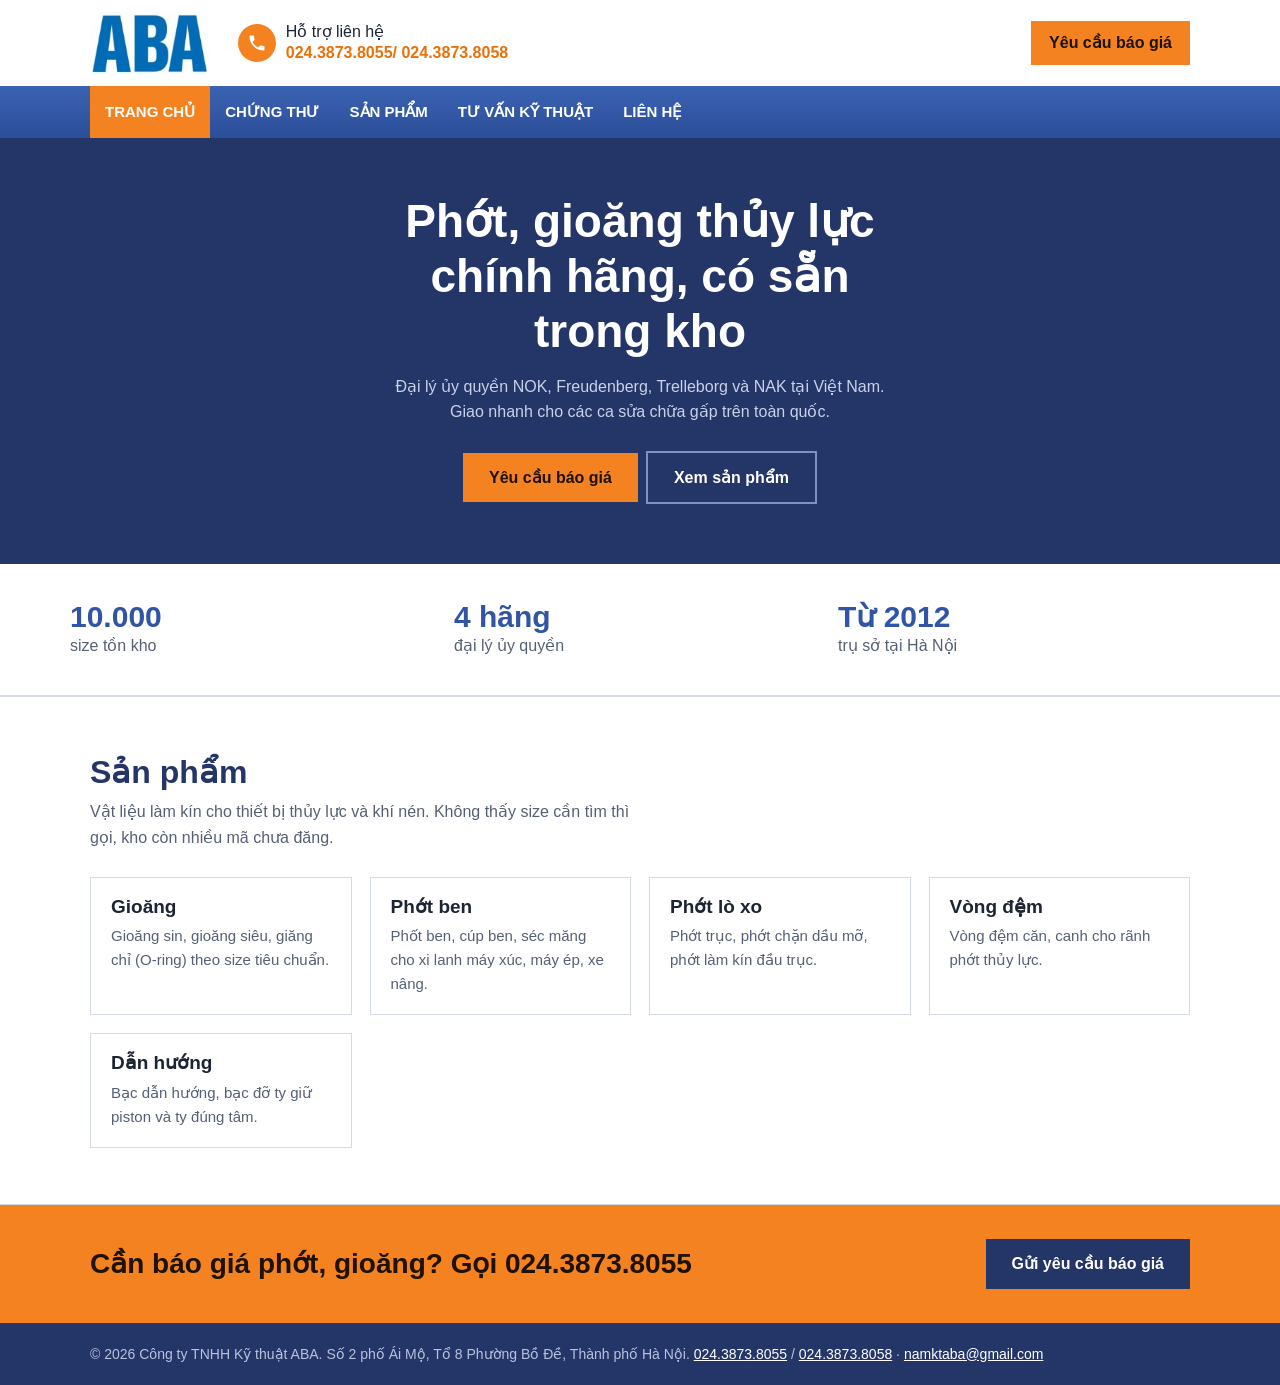
==== public/index.html @ fe0882b0 "Add files via upload" ====
<!DOCTYPE html>
<html lang="vi">
<head>
<meta charset="utf-8">
<meta name="viewport" content="width=device-width, initial-scale=1, viewport-fit=cover">
<title>Kỹ thuật ABA – Phớt, gioăng thủy lực chính hãng NOK, Freudenberg, Trelleborg</title>
<meta name="description" content="Đại lý ủy quyền NOK, Freudenberg, Trelleborg, NAK tại Việt Nam. Phớt ben, phớt trục, gioăng, bạc dẫn hướng. Tồn kho 10.000 size tại Hà Nội.">
<link rel="canonical" href="https://kythuataba.vn/">
<meta property="og:type" content="website">
<meta property="og:title" content="Kỹ thuật ABA – Phớt, gioăng thủy lực chính hãng NOK, Freudenberg, Trelleborg">
<meta property="og:description" content="Đại lý ủy quyền NOK, Freudenberg, Trelleborg, NAK tại Việt Nam. Phớt ben, phớt trục, gioăng, bạc dẫn hướng. Tồn kho 10.000 size tại Hà Nội.">
<meta property="og:image" content="https://kythuataba.vn/images/aba-logo.jpg">
<meta name="theme-color" content="#2f55a4">
<link rel="icon" href="images/favicon.svg" type="image/svg+xml">
<link rel="stylesheet" href="css/style.css">
<script type="application/ld+json">{"@context":"https://schema.org","@type":"LocalBusiness","name":"Công ty TNHH Kỹ thuật ABA","url":"https://kythuataba.vn","logo":"https://kythuataba.vn/images/aba-logo.jpg","telephone":"+842438738055","email":"namktaba@gmail.com","address":{"@type":"PostalAddress","streetAddress":"Số 2 phố Ái Mộ, Tổ 8, Phường Bồ Đề","addressLocality":"Hà Nội","addressCountry":"VN"}}</script>
</head>
<body>
<div class="top"><div class="wrap"><a href="index.html"><img src="images/aba-logo.jpg" alt="ABA – Công ty TNHH Kỹ thuật ABA"></a><div class="hot"><i aria-hidden="true"><svg width="20" height="20" viewBox="0 0 24 24" fill="#fff"><path d="M6.6 10.8a15 15 0 0 0 6.6 6.6l2.2-2.2a1 1 0 0 1 1-.25 11.4 11.4 0 0 0 3.6.57 1 1 0 0 1 1 1V20a1 1 0 0 1-1 1A17 17 0 0 1 3 4a1 1 0 0 1 1-1h3.5a1 1 0 0 1 1 1c0 1.25.2 2.45.57 3.57a1 1 0 0 1-.25 1z"/></svg></i>
  <span>Hỗ trợ liên hệ<b><a style="color:inherit;text-decoration:none" href="tel:+842438738055">024.3873.8055</a>/ <a style="color:inherit;text-decoration:none" href="tel:+842438738058">024.3873.8058</a></b></span></div><div class="srch"><a class="btn" href="lien-he.html#bao-gia">Yêu cầu báo giá</a></div></div></div>
<nav class="nav" aria-label="Menu chính"><div class="wrap"><a href="index.html" class="on">Trang chủ</a><a href="chung-thu.html">Chứng thư</a><a href="san-pham.html">Sản phẩm</a><a href="tu-van-ky-thuat.html">Tư vấn kỹ thuật</a><a href="lien-he.html">Liên hệ</a></div></nav>
<main>
<div class="banner"><div class="wrap">
 <h1>Phớt, gioăng thủy lực chính hãng, có sẵn trong kho</h1>
 <p>Đại lý ủy quyền NOK, Freudenberg, Trelleborg và NAK tại Việt Nam. Giao nhanh cho các ca sửa chữa gấp trên toàn quốc.</p>
 <a class="btn" href="lien-he.html">Yêu cầu báo giá</a><a class="btn alt" href="san-pham.html">Xem sản phẩm</a>
</div></div>
<div class="stats"><div class="wrap"><div><b>10.000</b>size tồn kho</div><div><b>4 hãng</b>đại lý ủy quyền</div><div><b>Từ 2012</b>trụ sở tại Hà Nội</div></div></div>
<section class="alt-bg" id="san-pham"><div class="wrap">
 <h2>Sản phẩm</h2>
 <p class="lead">Vật liệu làm kín cho thiết bị thủy lực và khí nén. Không thấy size cần tìm thì gọi, kho còn nhiều mã chưa đăng.</p>
 <div class="g">
  <div class="card"><h3>Gioăng</h3><p>Gioăng sin, gioăng siêu, giăng chỉ (O-ring) theo size tiêu chuẩn.</p></div>
  <div class="card"><h3>Phớt ben</h3><p>Phốt ben, cúp ben, séc măng cho xi lanh máy xúc, máy ép, xe nâng.</p></div>
  <div class="card"><h3>Phớt lò xo</h3><p>Phớt trục, phớt chặn dầu mỡ, phớt làm kín đầu trục.</p></div>
  <div class="card"><h3>Vòng đệm</h3><p>Vòng đệm căn, canh cho rãnh phớt thủy lực.</p></div>
  <div class="card"><h3>Dẫn hướng</h3><p>Bạc dẫn hướng, bạc đỡ ty giữ piston và ty đúng tâm.</p></div>
 </div>
</div></section>
<div class="cta"><div class="wrap"><h2>Cần báo giá phớt, gioăng? Gọi 024.3873.8055</h2><a class="btn" href="lien-he.html#bao-gia">Gửi yêu cầu báo giá</a></div></div>
</main>
<footer><div class="wrap">© 2026 Công ty TNHH Kỹ thuật ABA. Số 2 phố Ái Mộ, Tổ 8 Phường Bồ Đề, Thành phố Hà Nội. <a href="tel:+842438738055">024.3873.8055</a> / <a href="tel:+842438738058">024.3873.8058</a> · <a href="mailto:namktaba@gmail.com">namktaba@gmail.com</a></div></footer>
<script src="js/main.js" defer></script>
</body>
</html>
---- public/css/style.css ----
:root{--bg:#f3f5f9;--surface:#fff;--ink:#1d2433;--mute:#566074;--line:#d5dbe6;--blue:#2f55a4;--navy:#243567;--orange:#f58220;--orange-ink:#a8520a;box-sizing:border-box;padding-top:env(safe-area-inset-top,0px);padding-bottom:env(safe-area-inset-bottom,0px);color-scheme:light}
@media (prefers-color-scheme:dark){:root:not([data-theme="light"]){--bg:#0e1424;--surface:#161e33;--ink:#e6eaf3;--mute:#a1abc2;--line:#2a3452;--orange-ink:#ffab5e;color-scheme:dark}}
:root[data-theme="dark"]{--bg:#0e1424;--surface:#161e33;--ink:#e6eaf3;--mute:#a1abc2;--line:#2a3452;--orange-ink:#ffab5e;color-scheme:dark}
*,*::before,*::after{box-sizing:border-box}
html{scroll-padding-top:60px;scroll-behavior:smooth}
body{margin:0;background:var(--bg);color:var(--ink);font:400 16px/1.6 Roboto,"Segoe UI",Arial,sans-serif}
h1,h2,h3{margin:0;line-height:1.2;font-weight:700}
a{color:var(--blue)}
:focus-visible{outline:3px solid var(--orange);outline-offset:2px}
.wrap{max-width:1140px;margin:0 auto;padding:0 20px}
.top{background:#fff;color:#1d2433}
.top .wrap{display:flex;align-items:center;gap:28px;padding-top:12px;padding-bottom:12px;flex-wrap:wrap}
.top img{height:62px;width:auto;display:block}
.hot{display:flex;align-items:center;gap:10px;line-height:1.3}
.hot i{width:38px;height:38px;border-radius:50%;background:var(--orange);display:grid;place-items:center;flex:none}
.hot b{color:#e8710a;display:block}
.srch{display:flex;margin-left:auto}
.srch input{width:260px;max-width:100%;padding:9px 10px;border:1px solid #cfd5df;border-right:0;font:inherit;color:#1d2433;background:#fff}
.srch button{background:var(--navy);border:0;width:40px;cursor:pointer}
.nav{background:linear-gradient(#3a62b3,#2c4e98);position:sticky;top:0;z-index:5}
.nav .wrap{display:flex;overflow-x:auto}
.nav a{color:#fff;text-decoration:none;font-weight:700;padding:14px 15px;white-space:nowrap;text-transform:uppercase;font-size:15px}
.nav a:hover,.nav a.on{background:var(--orange)}
.banner{background:var(--navy);color:#fff;text-align:center;padding:56px 0 60px}
.banner h1{font-size:clamp(28px,4.6vw,46px);max-width:20ch;margin:0 auto 14px}
.banner p{max-width:56ch;margin:0 auto 26px;color:#c9d2ea}
.btn{display:inline-block;background:var(--orange);color:#1d1203;font-weight:700;padding:12px 26px;border:0;text-decoration:none;font-size:16px;cursor:pointer;font-family:inherit}
.btn.alt{background:transparent;color:#fff;border:2px solid #7f90c2;margin-left:8px}
.stats{background:var(--surface);border-bottom:1px solid var(--line)}
.stats .wrap{display:grid;grid-template-columns:repeat(auto-fit,minmax(200px,1fr));gap:12px}
.stats div{padding:18px 0;color:var(--mute)}
.stats b{display:block;font-size:30px;color:var(--blue);line-height:1.1}
section{padding:56px 0}
h2{font-size:clamp(24px,3.4vw,32px);color:var(--navy);margin-bottom:8px}
@media (prefers-color-scheme:dark){:root:not([data-theme="light"]) h2{color:#9db6f0}}
:root[data-theme="dark"] h2{color:#9db6f0}
.lead{color:var(--mute);max-width:62ch;margin:0 0 26px}
.g{display:grid;grid-template-columns:repeat(auto-fill,minmax(230px,1fr));gap:18px}
.card{background:var(--surface);border:1px solid var(--line);padding:18px 20px}
.card h3{font-size:19px;margin-bottom:6px}
.card p{margin:0;color:var(--mute);font-size:15px}
.card.cert{border-top:4px solid var(--blue)}
.ph{display:grid;grid-template-columns:repeat(auto-fill,minmax(250px,1fr));gap:18px}
.ph figure{margin:0;background:var(--surface);border:1px solid var(--line)}
.ph img{display:block;width:100%;height:auto}
.ph figcaption{padding:10px 14px;font-weight:700;font-size:15px}
.alt-bg{background:var(--surface);border-top:1px solid var(--line);border-bottom:1px solid var(--line)}
.tags{display:flex;flex-wrap:wrap;gap:10px}
.tags span{border:1px solid var(--line);background:var(--bg);padding:6px 14px;border-radius:20px;font-size:15px}
.ct{display:grid;grid-template-columns:1fr 1fr;gap:36px}
form{display:grid;gap:12px}
label{font-weight:700;display:grid;gap:4px;font-size:15px}
input,textarea{font:inherit;padding:10px 12px;border:1px solid var(--line);background:var(--surface);color:var(--ink);width:100%}
textarea{min-height:104px}
.info p{margin:0 0 10px}
.info a{color:var(--orange-ink);font-weight:700}
footer{background:var(--navy);color:#b8c3e0;padding:20px 0;font-size:14px}
@media (max-width:760px){.ct{grid-template-columns:1fr}.srch{margin-left:0;width:100%}.srch input{flex:1;width:auto}section{padding:40px 0}.btn.alt{margin:10px 0 0}}
.certs{display:grid;grid-template-columns:repeat(auto-fill,minmax(240px,1fr));gap:18px;align-items:start}.certs figure{margin:0;background:var(--surface);border:1px solid var(--line);border-top:4px solid var(--blue)}.cz{display:block;width:100%;padding:0;border:0;background:#fff;cursor:zoom-in}.cz img{display:block;width:100%;height:auto}.certs figcaption{padding:10px 14px;font-weight:700;font-size:15px}#lb{border:0;padding:0;background:transparent;max-width:min(92vw,820px);max-height:92vh}#lb::backdrop{background:rgba(10,16,32,.8)}#lb img{display:block;max-width:100%;max-height:92vh;margin:0 auto;background:#fff;cursor:zoom-out}
.tv{display:grid;grid-template-columns:repeat(auto-fit,minmax(300px,1fr));gap:18px;margin-bottom:34px}.tv .card{border-top:4px solid var(--blue)}.tv .card h3{font-size:24px;margin-bottom:10px}.tv .card p{margin:0 0 12px;font-size:16px}.tv h4{margin:16px 0 6px;font-size:15px}.ref{margin:0;padding-left:20px;font-size:15px}.ref a{color:var(--orange-ink);font-weight:700}.sub{font-size:20px;color:var(--navy);margin-bottom:14px}@media (prefers-color-scheme:dark){:root:not([data-theme="light"]) .sub{color:#9db6f0}}:root[data-theme="dark"] .sub{color:#9db6f0}
.banner.sm{padding:36px 0 40px}.banner.sm h1{font-size:clamp(26px,4vw,38px)}.banner.sm p{margin-bottom:0}.cta{background:var(--orange);color:#1d1203;padding:34px 0}.cta .wrap{display:flex;justify-content:space-between;align-items:center;gap:16px;flex-wrap:wrap}.cta h2{color:#1d1203;margin:0;font-size:clamp(22px,3vw,28px)}.cta .btn{background:var(--navy);color:#fff;border-color:var(--navy)}footer a{color:#fff}.srch .btn{padding:9px 18px}
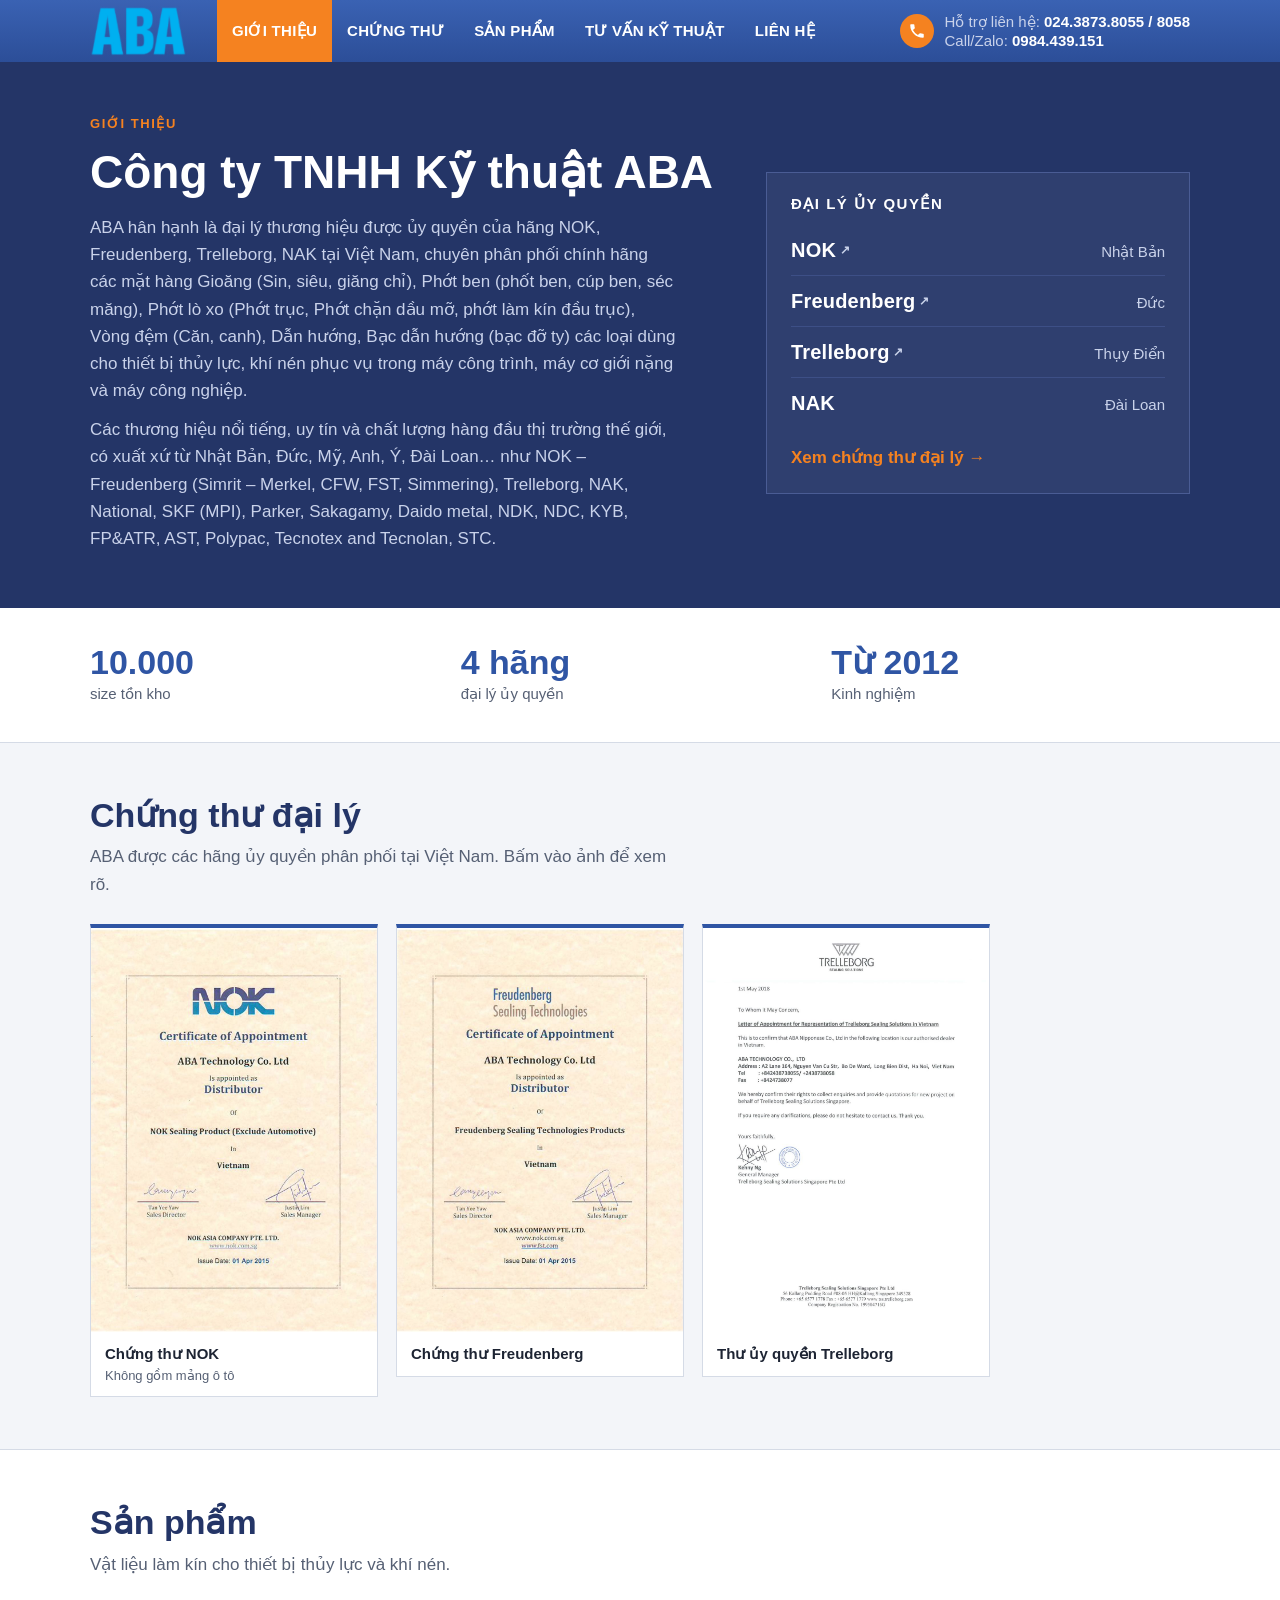
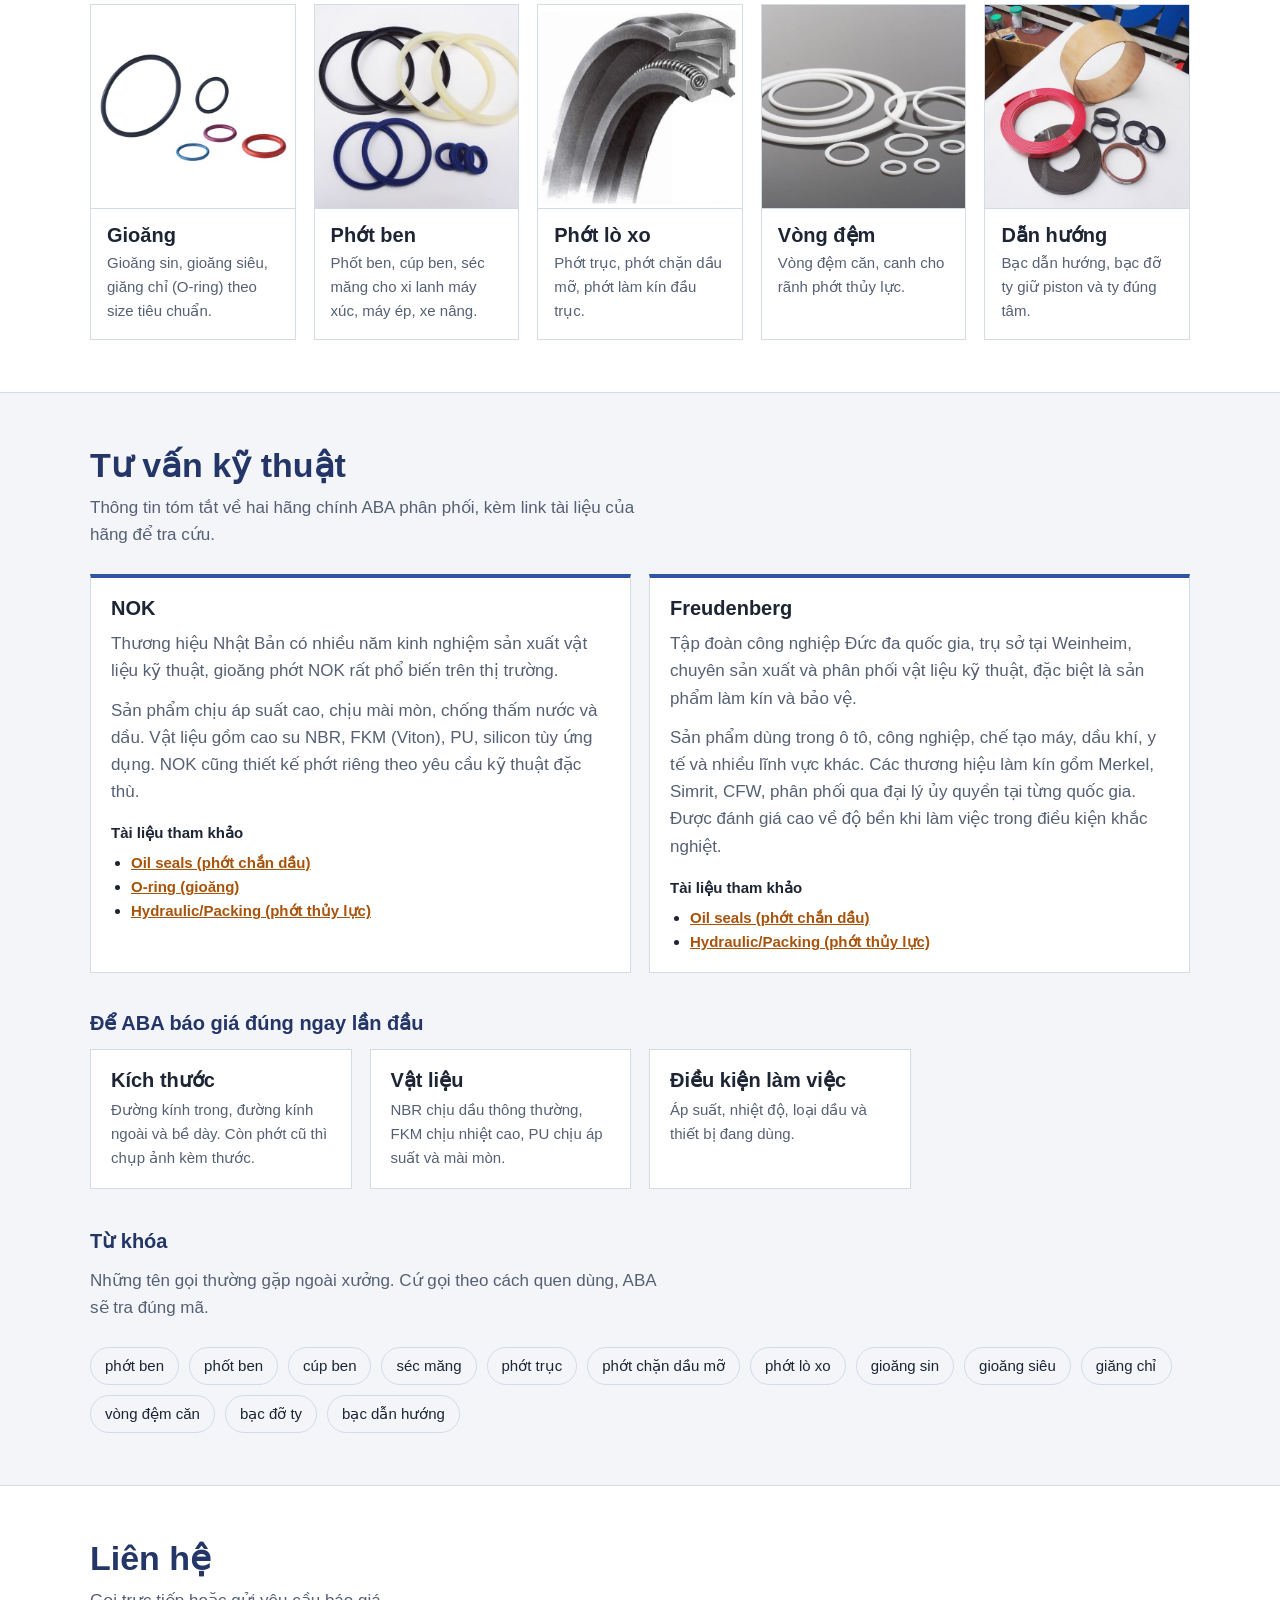
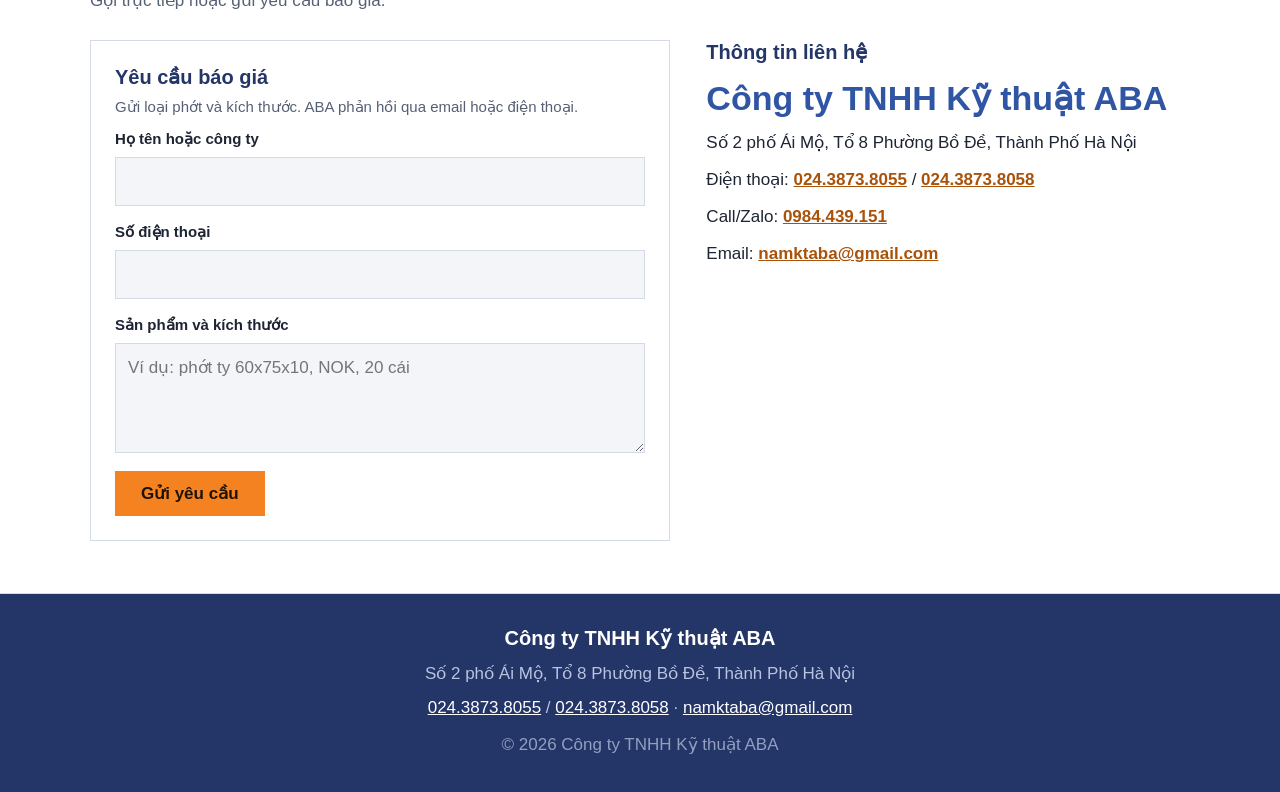
==== commit 5f6ae3de: "Dựng lại website thành một trang dài, cập nhật giao diện và nội dung - Gộp Giới thiệu, Chứng thư, Sả" ====
--- a/public/index.html
+++ b/public/index.html
@@ -16,30 +16,87 @@
 <script type="application/ld+json">{"@context":"https://schema.org","@type":"LocalBusiness","name":"Công ty TNHH Kỹ thuật ABA","url":"https://kythuataba.vn","logo":"https://kythuataba.vn/images/aba-logo.jpg","telephone":"+842438738055","email":"namktaba@gmail.com","address":{"@type":"PostalAddress","streetAddress":"Số 2 phố Ái Mộ, Tổ 8, Phường Bồ Đề","addressLocality":"Hà Nội","addressCountry":"VN"}}</script>
 </head>
 <body>
-<div class="top"><div class="wrap"><a href="index.html"><img src="images/aba-logo.jpg" alt="ABA – Công ty TNHH Kỹ thuật ABA"></a><div class="hot"><i aria-hidden="true"><svg width="20" height="20" viewBox="0 0 24 24" fill="#fff"><path d="M6.6 10.8a15 15 0 0 0 6.6 6.6l2.2-2.2a1 1 0 0 1 1-.25 11.4 11.4 0 0 0 3.6.57 1 1 0 0 1 1 1V20a1 1 0 0 1-1 1A17 17 0 0 1 3 4a1 1 0 0 1 1-1h3.5a1 1 0 0 1 1 1c0 1.25.2 2.45.57 3.57a1 1 0 0 1-.25 1z"/></svg></i>
-  <span>Hỗ trợ liên hệ<b><a style="color:inherit;text-decoration:none" href="tel:+842438738055">024.3873.8055</a>/ <a style="color:inherit;text-decoration:none" href="tel:+842438738058">024.3873.8058</a></b></span></div><div class="srch"><a class="btn" href="lien-he.html#bao-gia">Yêu cầu báo giá</a></div></div></div>
-<nav class="nav" aria-label="Menu chính"><div class="wrap"><a href="index.html" class="on">Trang chủ</a><a href="chung-thu.html">Chứng thư</a><a href="san-pham.html">Sản phẩm</a><a href="tu-van-ky-thuat.html">Tư vấn kỹ thuật</a><a href="lien-he.html">Liên hệ</a></div></nav>
+<nav class="nav" aria-label="Menu chính"><div class="wrap"><a href="#gioi-thieu" class="logo" aria-label="Trang chủ – Công ty TNHH Kỹ thuật ABA"><img src="images/aba-logo.png" alt="ABA – Trang chủ" width="506" height="261"></a><div class="links"><a href="#gioi-thieu">Giới thiệu</a><a href="#chung-thu">Chứng thư</a><a href="#san-pham">Sản phẩm</a><a href="#tu-van">Tư vấn kỹ thuật</a><a href="#lien-he">Liên hệ</a></div><div class="hot"><i aria-hidden="true"><svg width="20" height="20" viewBox="0 0 24 24" fill="#fff"><path d="M6.6 10.8a15 15 0 0 0 6.6 6.6l2.2-2.2a1 1 0 0 1 1-.25 11.4 11.4 0 0 0 3.6.57 1 1 0 0 1 1 1V20a1 1 0 0 1-1 1A17 17 0 0 1 3 4a1 1 0 0 1 1-1h3.5a1 1 0 0 1 1 1c0 1.25.2 2.45.57 3.57a1 1 0 0 1-.25 1z"/></svg></i><span class="hl"><b><span class="l">Hỗ trợ liên hệ:</span> <a href="tel:+842438738055">024.3873.8055</a> / <a href="tel:+842438738058">8058</a></b><b class="zl"><span>Call/Zalo:</span> <a href="tel:+84984439151">0984.439.151</a></b></span></div></div></nav>
 <main>
-<div class="banner"><div class="wrap">
- <h1>Phớt, gioăng thủy lực chính hãng, có sẵn trong kho</h1>
- <p>Đại lý ủy quyền NOK, Freudenberg, Trelleborg và NAK tại Việt Nam. Giao nhanh cho các ca sửa chữa gấp trên toàn quốc.</p>
- <a class="btn" href="lien-he.html">Yêu cầu báo giá</a><a class="btn alt" href="san-pham.html">Xem sản phẩm</a>
-</div></div>
-<div class="stats"><div class="wrap"><div><b>10.000</b>size tồn kho</div><div><b>4 hãng</b>đại lý ủy quyền</div><div><b>Từ 2012</b>trụ sở tại Hà Nội</div></div></div>
+<section class="banner home" id="gioi-thieu"><div class="wrap">
+ <div class="intro">
+  <p class="eyebrow">Giới thiệu</p>
+  <h1>Công ty TNHH Kỹ thuật ABA</h1>
+  <p>ABA hân hạnh là đại lý thương hiệu được ủy quyền của hãng NOK, Freudenberg, Trelleborg, NAK tại Việt Nam, chuyên phân phối chính hãng các mặt hàng Gioăng (Sin, siêu, giăng chỉ), Phớt ben (phốt ben, cúp ben, séc măng), Phớt lò xo (Phớt trục, Phớt chặn dầu mỡ, phớt làm kín đầu trục), Vòng đệm (Căn, canh), Dẫn hướng, Bạc dẫn hướng (bạc đỡ ty) các loại dùng cho thiết bị thủy lực, khí nén phục vụ trong máy công trình, máy cơ giới nặng và máy công nghiệp.</p>
+  <p>Các thương hiệu nổi tiếng, uy tín và chất lượng hàng đầu thị trường thế giới, có xuất xứ từ Nhật Bản, Đức, Mỹ, Anh, Ý, Đài Loan… như NOK – Freudenberg (Simrit – Merkel, CFW, FST, Simmering), Trelleborg, NAK, National, SKF (MPI), Parker, Sakagamy, Daido metal, NDK, NDC, KYB, FP&amp;ATR, AST, Polypac, Tecnotex and Tecnolan, STC.</p>
+ </div>
+ <aside class="dl" aria-labelledby="dl-h">
+  <h2 id="dl-h">Đại lý ủy quyền</h2>
+  <ul>
+   <li><b><a href="https://www.nok.com.sg/Corporate/" target="_blank" rel="noopener noreferrer" title="Mở trang web NOK (tab mới)">NOK</a></b><span>Nhật Bản</span></li>
+   <li><b><a href="https://www.fst.com/" target="_blank" rel="noopener noreferrer" title="Mở trang web Freudenberg (tab mới)">Freudenberg</a></b><span>Đức</span></li>
+   <li><b><a href="https://www.trelleborg.com/en" target="_blank" rel="noopener noreferrer" title="Mở trang web Trelleborg (tab mới)">Trelleborg</a></b><span>Thụy Điển</span></li>
+   <li><b>NAK</b><span>Đài Loan</span></li>
+  </ul>
+  <a href="#chung-thu">Xem chứng thư đại lý</a>
+ </aside>
+</div></section>
+<div class="stats"><div class="wrap"><div><b>10.000</b>size tồn kho</div><div><b>4 hãng</b>đại lý ủy quyền</div><div><b>Từ 2012</b>Kinh nghiệm</div></div></div>
+<section id="chung-thu"><div class="wrap">
+ <h2>Chứng thư đại lý</h2>
+ <p class="lead">ABA được các hãng ủy quyền phân phối tại Việt Nam. Bấm vào ảnh để xem rõ.</p>
+ <div class="certs three">
+  <figure><button class="cz" type="button" aria-label="Phóng to chứng thư NOK"><img src="images/aba-chung-thu-nok.jpg" alt="Chứng thư đại lý NOK" width="1000" height="1412" loading="lazy"></button><figcaption>Chứng thư NOK<small>Không gồm mảng ô tô</small></figcaption></figure>
+  <figure><button class="cz" type="button" aria-label="Phóng to chứng thư Freudenberg"><img src="images/aba-chung-thu-freudenberg.jpg" alt="Chứng thư đại lý Freudenberg" width="1000" height="1412" loading="lazy"></button><figcaption>Chứng thư Freudenberg</figcaption></figure>
+  <figure><button class="cz" type="button" aria-label="Phóng to thư ủy quyền Trelleborg"><img src="images/aba-thu-trelleborg.jpg" alt="Thư ủy quyền Trelleborg" width="1100" height="1556" loading="lazy"></button><figcaption>Thư ủy quyền Trelleborg</figcaption></figure>
+ </div>
+</div></section>
 <section class="alt-bg" id="san-pham"><div class="wrap">
  <h2>Sản phẩm</h2>
- <p class="lead">Vật liệu làm kín cho thiết bị thủy lực và khí nén. Không thấy size cần tìm thì gọi, kho còn nhiều mã chưa đăng.</p>
- <div class="g">
-  <div class="card"><h3>Gioăng</h3><p>Gioăng sin, gioăng siêu, giăng chỉ (O-ring) theo size tiêu chuẩn.</p></div>
-  <div class="card"><h3>Phớt ben</h3><p>Phốt ben, cúp ben, séc măng cho xi lanh máy xúc, máy ép, xe nâng.</p></div>
-  <div class="card"><h3>Phớt lò xo</h3><p>Phớt trục, phớt chặn dầu mỡ, phớt làm kín đầu trục.</p></div>
-  <div class="card"><h3>Vòng đệm</h3><p>Vòng đệm căn, canh cho rãnh phớt thủy lực.</p></div>
-  <div class="card"><h3>Dẫn hướng</h3><p>Bạc dẫn hướng, bạc đỡ ty giữ piston và ty đúng tâm.</p></div>
+ <p class="lead">Vật liệu làm kín cho thiết bị thủy lực và khí nén.</p>
+ <div class="pg">
+ <article class="pc"><img src="images/aba-sp-10.jpg" alt="Gioăng O-ring đen và nhiều màu" width="560" height="560" loading="lazy"><div><h3>Gioăng</h3><p>Gioăng sin, gioăng siêu, giăng chỉ (O-ring) theo size tiêu chuẩn.</p></div></article>
+ <article class="pc"><img src="images/aba-sp-5.jpg" alt="Bộ phớt thủy lực nhiều màu" width="560" height="560" loading="lazy"><div><h3>Phớt ben</h3><p>Phốt ben, cúp ben, séc măng cho xi lanh máy xúc, máy ép, xe nâng.</p></div></article>
+ <article class="pc"><img src="images/aba-sp-8.jpg" alt="Mặt cắt phớt có lò xo" width="560" height="560" loading="lazy"><div><h3>Phớt lò xo</h3><p>Phớt trục, phớt chặn dầu mỡ, phớt làm kín đầu trục.</p></div></article>
+ <article class="pc"><img src="images/aba-sp-9.jpg" alt="Vòng đệm trắng nhiều kích cỡ" width="560" height="560" loading="lazy"><div><h3>Vòng đệm</h3><p>Vòng đệm căn, canh cho rãnh phớt thủy lực.</p></div></article>
+ <article class="pc"><img src="images/aba-sp-7.jpg" alt="Bạc dẫn hướng và dải dẫn hướng nhiều loại" width="560" height="560" loading="lazy"><div><h3>Dẫn hướng</h3><p>Bạc dẫn hướng, bạc đỡ ty giữ piston và ty đúng tâm.</p></div></article>
  </div>
 </div></section>
-<div class="cta"><div class="wrap"><h2>Cần báo giá phớt, gioăng? Gọi 024.3873.8055</h2><a class="btn" href="lien-he.html#bao-gia">Gửi yêu cầu báo giá</a></div></div>
+<section id="tu-van"><div class="wrap">
+ <h2>Tư vấn kỹ thuật</h2>
+ <p class="lead">Thông tin tóm tắt về hai hãng chính ABA phân phối, kèm link tài liệu của hãng để tra cứu.</p>
+ <div class="tv">
+  <article class="card"><h3>NOK</h3><p>Thương hiệu Nhật Bản có nhiều năm kinh nghiệm sản xuất vật liệu kỹ thuật, gioăng phớt NOK rất phổ biến trên thị trường.</p><p>Sản phẩm chịu áp suất cao, chịu mài mòn, chống thấm nước và dầu. Vật liệu gồm cao su NBR, FKM (Viton), PU, silicon tùy ứng dụng. NOK cũng thiết kế phớt riêng theo yêu cầu kỹ thuật đặc thù.</p><h4>Tài liệu tham khảo</h4><ul class="ref"><li><a href="https://www.nok.co.jp/en/product/seal/oilseal.html" target="_blank" rel="noopener noreferrer">Oil seals (phớt chắn dầu)</a></li><li><a href="https://www.nok.co.jp/en/product/seal/o-rings.html" target="_blank" rel="noopener noreferrer">O-ring (gioăng)</a></li><li><a href="https://www.nok.co.jp/en/product/seal/packing.html" target="_blank" rel="noopener noreferrer">Hydraulic/Packing (phớt thủy lực)</a></li></ul></article>
+  <article class="card"><h3>Freudenberg</h3><p>Tập đoàn công nghiệp Đức đa quốc gia, trụ sở tại Weinheim, chuyên sản xuất và phân phối vật liệu kỹ thuật, đặc biệt là sản phẩm làm kín và bảo vệ.</p><p>Sản phẩm dùng trong ô tô, công nghiệp, chế tạo máy, dầu khí, y tế và nhiều lĩnh vực khác. Các thương hiệu làm kín gồm Merkel, Simrit, CFW, phân phối qua đại lý ủy quyền tại từng quốc gia. Được đánh giá cao về độ bền khi làm việc trong điều kiện khắc nghiệt.</p><h4>Tài liệu tham khảo</h4><ul class="ref"><li><a href="https://products.fst.com/eu/en/categories/radial-seals" target="_blank" rel="noopener noreferrer">Oil seals (phớt chắn dầu)</a></li><li><a href="https://products.fst.com/eu/en/categories/hydraulics" target="_blank" rel="noopener noreferrer">Hydraulic/Packing (phớt thủy lực)</a></li></ul></article>
+ </div>
+ <h3 class="sub">Để ABA báo giá đúng ngay lần đầu</h3>
+ <div class="g"><div class="card"><h3>Kích thước</h3><p>Đường kính trong, đường kính ngoài và bề dày. Còn phớt cũ thì chụp ảnh kèm thước.</p></div><div class="card"><h3>Vật liệu</h3><p>NBR chịu dầu thông thường, FKM chịu nhiệt cao, PU chịu áp suất và mài mòn.</p></div><div class="card"><h3>Điều kiện làm việc</h3><p>Áp suất, nhiệt độ, loại dầu và thiết bị đang dùng.</p></div></div>
+ <h3 class="sub">Từ khóa</h3>
+ <p class="lead">Những tên gọi thường gặp ngoài xưởng. Cứ gọi theo cách quen dùng, ABA sẽ tra đúng mã.</p>
+ <div class="tags"><span>phớt ben</span><span>phốt ben</span><span>cúp ben</span><span>séc măng</span><span>phớt trục</span><span>phớt chặn dầu mỡ</span><span>phớt lò xo</span><span>gioăng sin</span><span>gioăng siêu</span><span>giăng chỉ</span><span>vòng đệm căn</span><span>bạc đỡ ty</span><span>bạc dẫn hướng</span></div>
+</div></section>
+<section class="alt-bg" id="lien-he"><div class="wrap">
+ <h2>Liên hệ</h2>
+ <p class="lead">Gọi trực tiếp hoặc gửi yêu cầu báo giá.</p>
+ <div class="ct">
+  <div class="card form">
+   <h3 id="bao-gia">Yêu cầu báo giá</h3>
+   <p class="lead">Gửi loại phớt và kích thước. ABA phản hồi qua email hoặc điện thoại.</p>
+   <form id="f">
+    <label for="ten">Họ tên hoặc công ty</label><input id="ten" name="ten" required autocomplete="organization">
+    <label for="sdt">Số điện thoại</label><input id="sdt" name="sdt" type="tel" required autocomplete="tel">
+    <label for="nd">Sản phẩm và kích thước</label><textarea id="nd" name="nd" required placeholder="Ví dụ: phớt ty 60x75x10, NOK, 20 cái"></textarea>
+    <button class="btn" type="submit">Gửi yêu cầu</button>
+   </form>
+  </div>
+  <div class="info">
+   <h3>Thông tin liên hệ</h3>
+   <p class="name">Công ty TNHH Kỹ thuật ABA</p>
+   <p>Số 2 phố Ái Mộ, Tổ 8 Phường Bồ Đề, Thành Phố Hà Nội</p>
+   <p>Điện thoại: <a href="tel:+842438738055">024.3873.8055</a> / <a href="tel:+842438738058">024.3873.8058</a></p>
+   <p>Call/Zalo: <a href="tel:+84984439151">0984.439.151</a></p>
+   <p>Email: <a href="mailto:namktaba@gmail.com">namktaba@gmail.com</a></p>
+  </div>
+ </div>
+</div></section>
 </main>
-<footer><div class="wrap">© 2026 Công ty TNHH Kỹ thuật ABA. Số 2 phố Ái Mộ, Tổ 8 Phường Bồ Đề, Thành phố Hà Nội. <a href="tel:+842438738055">024.3873.8055</a> / <a href="tel:+842438738058">024.3873.8058</a> · <a href="mailto:namktaba@gmail.com">namktaba@gmail.com</a></div></footer>
+<footer><div class="wrap"><p><strong>Công ty TNHH Kỹ thuật ABA</strong></p><p>Số 2 phố Ái Mộ, Tổ 8 Phường Bồ Đề, Thành Phố Hà Nội</p><p><a href="tel:+842438738055">024.3873.8055</a> / <a href="tel:+842438738058">024.3873.8058</a> · <a href="mailto:namktaba@gmail.com">namktaba@gmail.com</a></p><p class="copy">© 2026 Công ty TNHH Kỹ thuật ABA</p></div></footer>
+<dialog id="lb" aria-label="Xem chứng thư"><img alt=""></dialog>
 <script src="js/main.js" defer></script>
 </body>
 </html>
--- a/public/css/style.css
+++ b/public/css/style.css
@@ -1,61 +1,162 @@
-:root{--bg:#f3f5f9;--surface:#fff;--ink:#1d2433;--mute:#566074;--line:#d5dbe6;--blue:#2f55a4;--navy:#243567;--orange:#f58220;--orange-ink:#a8520a;box-sizing:border-box;padding-top:env(safe-area-inset-top,0px);padding-bottom:env(safe-area-inset-bottom,0px);color-scheme:light}
-@media (prefers-color-scheme:dark){:root:not([data-theme="light"]){--bg:#0e1424;--surface:#161e33;--ink:#e6eaf3;--mute:#a1abc2;--line:#2a3452;--orange-ink:#ffab5e;color-scheme:dark}}
-:root[data-theme="dark"]{--bg:#0e1424;--surface:#161e33;--ink:#e6eaf3;--mute:#a1abc2;--line:#2a3452;--orange-ink:#ffab5e;color-scheme:dark}
+/* Màu chính: đổi ở đây là đổi toàn bộ website */
+:root{--bg:#f3f5f9;--surface:#fff;--ink:#1d2433;--mute:#566074;--line:#d5dbe6;--blue:#2f55a4;--navy:#243567;--orange:#f58220;--orange-ink:#a8520a;--head:#243567;--brand:#2f55a4;--on-navy:#c9d2ea;box-sizing:border-box;padding-top:env(safe-area-inset-top,0px);padding-bottom:env(safe-area-inset-bottom,0px);color-scheme:light}
+@media (prefers-color-scheme:dark){:root:not([data-theme="light"]){--bg:#0e1424;--surface:#161e33;--ink:#e6eaf3;--mute:#a1abc2;--line:#2a3452;--orange-ink:#ffab5e;--head:#9db6f0;--brand:#7fa2ee;color-scheme:dark}}
+:root[data-theme="dark"]{--bg:#0e1424;--surface:#161e33;--ink:#e6eaf3;--mute:#a1abc2;--line:#2a3452;--orange-ink:#ffab5e;--head:#9db6f0;--brand:#7fa2ee;color-scheme:dark}
+/* Thang cỡ chữ: chỉ dùng 6 cỡ này cho toàn website */
+:root{--fs-xs:13px;--fs-sm:15px;--fs-base:17px;--fs-lg:20px;--fs-xl:clamp(26px,3.4vw,34px);--fs-2xl:clamp(30px,4.6vw,46px)}
 *,*::before,*::after{box-sizing:border-box}
-html{scroll-padding-top:60px;scroll-behavior:smooth}
-body{margin:0;background:var(--bg);color:var(--ink);font:400 16px/1.6 Roboto,"Segoe UI",Arial,sans-serif}
-h1,h2,h3{margin:0;line-height:1.2;font-weight:700}
+html{scroll-padding-top:66px;scroll-behavior:smooth}
+@media (prefers-reduced-motion:reduce){html{scroll-behavior:auto}}
+body{margin:0;background:var(--bg);color:var(--ink);font:400 var(--fs-base)/1.6 Roboto,"Segoe UI",Arial,sans-serif}
+h1,h2,h3{margin:0;line-height:1.2;font-weight:700;text-wrap:balance}
 a{color:var(--blue)}
+img{max-width:100%}
 :focus-visible{outline:3px solid var(--orange);outline-offset:2px}
-.wrap{max-width:1140px;margin:0 auto;padding:0 20px}
-.top{background:#fff;color:#1d2433}
-.top .wrap{display:flex;align-items:center;gap:28px;padding-top:12px;padding-bottom:12px;flex-wrap:wrap}
-.top img{height:62px;width:auto;display:block}
-.hot{display:flex;align-items:center;gap:10px;line-height:1.3}
-.hot i{width:38px;height:38px;border-radius:50%;background:var(--orange);display:grid;place-items:center;flex:none}
-.hot b{color:#e8710a;display:block}
-.srch{display:flex;margin-left:auto}
-.srch input{width:260px;max-width:100%;padding:9px 10px;border:1px solid #cfd5df;border-right:0;font:inherit;color:#1d2433;background:#fff}
-.srch button{background:var(--navy);border:0;width:40px;cursor:pointer}
-.nav{background:linear-gradient(#3a62b3,#2c4e98);position:sticky;top:0;z-index:5}
-.nav .wrap{display:flex;overflow-x:auto}
-.nav a{color:#fff;text-decoration:none;font-weight:700;padding:14px 15px;white-space:nowrap;text-transform:uppercase;font-size:15px}
-.nav a:hover,.nav a.on{background:var(--orange)}
-.banner{background:var(--navy);color:#fff;text-align:center;padding:56px 0 60px}
-.banner h1{font-size:clamp(28px,4.6vw,46px);max-width:20ch;margin:0 auto 14px}
-.banner p{max-width:56ch;margin:0 auto 26px;color:#c9d2ea}
-.btn{display:inline-block;background:var(--orange);color:#1d1203;font-weight:700;padding:12px 26px;border:0;text-decoration:none;font-size:16px;cursor:pointer;font-family:inherit}
-.btn.alt{background:transparent;color:#fff;border:2px solid #7f90c2;margin-left:8px}
+.wrap{max-width:1140px;margin:0 auto;padding-left:max(20px,env(safe-area-inset-left,0px));padding-right:max(20px,env(safe-area-inset-right,0px))}
+
+/* Header: logo trái, hotline phải */
+
+/* Menu */
+
+/* Banner */
+/* Thanh menu: logo (Trang chủ), các mục, hỗ trợ liên hệ */
+.nav{background:linear-gradient(#3a62b3,#2c4e98);position:sticky;top:env(safe-area-inset-top,0px);z-index:5;color:#fff}
+.nav .wrap{display:flex;align-items:center;gap:0 8px}
+.nav .logo{display:flex;align-items:center;padding:6px 0;margin-right:22px}
+.nav .logo img{height:50px;width:auto;display:block}
+.links{display:flex}
+.nav .links a{color:#fff;text-decoration:none;font-weight:700;padding:19px 15px;white-space:nowrap;text-transform:uppercase;font-size:var(--fs-sm);letter-spacing:.02em}
+.nav .links a:hover,.nav .links a.on{background:var(--orange)}
+.hot{display:flex;align-items:center;gap:10px;line-height:1.3;margin-left:auto;padding-block:6px}
+.hot i{width:34px;height:34px;border-radius:50%;background:var(--orange);display:grid;place-items:center;flex:none}
+.hot i svg{width:18px;height:18px}
+.hot b{display:block;color:#fff;font-size:var(--fs-sm);white-space:nowrap}
+.hot b a{color:#fff;text-decoration:none}
+.hot b a:hover{text-decoration:underline}
+.hot b span{color:var(--on-navy);font-weight:400}
+.banner{background:var(--navy);color:#fff;padding-block:52px 56px}
+.banner h1{font-size:var(--fs-2xl);margin-bottom:14px}
+.banner p{max-width:62ch;margin:0;color:var(--on-navy)}
+.banner.sm{padding-block:34px 38px}
+.banner.sm h1{font-size:var(--fs-xl);margin-bottom:8px}
+.home .wrap{display:grid;grid-template-columns:minmax(0,1.5fr) minmax(0,1fr);gap:40px;align-items:center}
+.eyebrow{text-transform:uppercase;letter-spacing:.12em;font-size:var(--fs-xs);font-weight:700;color:var(--orange)!important;margin-bottom:10px!important}
+.intro p+p{margin-top:12px}
+
+/* Khung đại lý */
+.dl{border:1px solid #4a5c94;background:rgba(255,255,255,.05);padding:22px 24px}
+.dl h2{color:#fff;font-size:var(--fs-sm);text-transform:uppercase;letter-spacing:.1em;margin-bottom:12px}
+.dl ul{list-style:none;margin:0 0 16px;padding:0}
+.dl li{display:flex;justify-content:space-between;align-items:baseline;gap:12px;padding-block:9px;border-bottom:1px solid #3d4f86}
+.dl li:last-child{border-bottom:0}
+.dl li b{font-size:var(--fs-lg);letter-spacing:.01em}
+.dl li span{color:var(--on-navy);font-size:var(--fs-sm);text-align:right}
+.dl a{color:var(--orange);font-weight:700;text-decoration:none}
+.dl a::after{content:" →"}
+.dl a:hover{text-decoration:underline}
+.dl li a{color:#fff;font-weight:700;text-decoration:none}
+.dl li a::after{content:" ↗";font-size:.6em;color:var(--on-navy);vertical-align:.25em}
+.dl li a:hover{text-decoration:underline;text-underline-offset:4px}
+
+/* Dải số liệu */
 .stats{background:var(--surface);border-bottom:1px solid var(--line)}
-.stats .wrap{display:grid;grid-template-columns:repeat(auto-fit,minmax(200px,1fr));gap:12px}
-.stats div{padding:18px 0;color:var(--mute)}
-.stats b{display:block;font-size:30px;color:var(--blue);line-height:1.1}
-section{padding:56px 0}
-h2{font-size:clamp(24px,3.4vw,32px);color:var(--navy);margin-bottom:8px}
-@media (prefers-color-scheme:dark){:root:not([data-theme="light"]) h2{color:#9db6f0}}
-:root[data-theme="dark"] h2{color:#9db6f0}
+.stats .wrap{display:grid;grid-template-columns:repeat(auto-fit,minmax(180px,1fr));gap:12px}
+.stats div{padding-block:18px;color:var(--mute);font-size:var(--fs-sm)}
+.stats b{display:block;font-size:var(--fs-xl);color:var(--blue);line-height:1.1;font-variant-numeric:tabular-nums}
+
+/* Nội dung chung */
+section{padding-block:52px}
+h2{font-size:var(--fs-xl);color:var(--head);margin-bottom:8px}
 .lead{color:var(--mute);max-width:62ch;margin:0 0 26px}
+.alt-bg{background:var(--surface);border-block:1px solid var(--line)}
+.card{background:var(--surface);border:1px solid var(--line);padding:18px 20px}
+.card h3{font-size:var(--fs-lg);margin-bottom:6px}
+.card p{margin:0;color:var(--mute);font-size:var(--fs-sm)}
 .g{display:grid;grid-template-columns:repeat(auto-fill,minmax(230px,1fr));gap:18px}
-.card{background:var(--surface);border:1px solid var(--line);padding:18px 20px}
-.card h3{font-size:19px;margin-bottom:6px}
-.card p{margin:0;color:var(--mute);font-size:15px}
-.card.cert{border-top:4px solid var(--blue)}
-.ph{display:grid;grid-template-columns:repeat(auto-fill,minmax(250px,1fr));gap:18px}
-.ph figure{margin:0;background:var(--surface);border:1px solid var(--line)}
-.ph img{display:block;width:100%;height:auto}
-.ph figcaption{padding:10px 14px;font-weight:700;font-size:15px}
-.alt-bg{background:var(--surface);border-top:1px solid var(--line);border-bottom:1px solid var(--line)}
+.btn{display:inline-block;background:var(--orange);color:#1d1203;font-weight:700;padding:12px 26px;border:0;text-decoration:none;font-size:var(--fs-base);cursor:pointer;font-family:inherit}
+.btn:hover{filter:brightness(1.06)}
+
+/* Thẻ sản phẩm có ảnh */
+.pg{display:grid;grid-template-columns:repeat(auto-fill,minmax(200px,1fr));gap:18px}
+.pc{background:var(--surface);border:1px solid var(--line);display:flex;flex-direction:column}
+.pc img{display:block;width:100%;height:auto;aspect-ratio:1;object-fit:cover;background:#fff;border-bottom:1px solid var(--line)}
+.pc div{padding:14px 16px 16px}
+.pc h3{font-size:var(--fs-lg);margin-bottom:4px}
+.pc p{margin:0;color:var(--mute);font-size:var(--fs-sm)}
+
+/* Chứng thư */
+.certs{display:grid;grid-template-columns:repeat(auto-fill,minmax(240px,1fr));gap:18px;align-items:start}
+.certs figure{margin:0;background:var(--surface);border:1px solid var(--line);border-top:4px solid var(--blue)}
+.cz{display:block;width:100%;padding:0;border:0;background:#fff;cursor:zoom-in}
+.cz img{display:block;width:100%;height:auto}
+.certs figcaption{padding:10px 14px;font-weight:700;font-size:var(--fs-sm)}
+.certs figcaption small{display:block;font-weight:400;color:var(--mute);font-size:var(--fs-xs)}
+.certs.three{grid-template-columns:repeat(3,minmax(0,1fr));max-width:900px}
+.note{margin:22px 0 0;padding:14px 18px;background:var(--surface);border:1px solid var(--line);color:var(--mute);max-width:72ch}
+.note b{color:var(--ink)}
+#lb{border:0;padding:0;background:transparent;max-width:min(92vw,820px);max-height:92vh}
+#lb::backdrop{background:rgba(10,16,32,.8)}
+#lb img{display:block;max-width:100%;max-height:92vh;margin:0 auto;background:#fff;cursor:zoom-out}
+
+/* Tư vấn kỹ thuật */
+.tv{display:grid;grid-template-columns:repeat(auto-fit,minmax(min(300px,100%),1fr));gap:18px;margin-bottom:38px}
+.tv .card{border-top:4px solid var(--blue)}
+.tv .card h3{font-size:var(--fs-lg);margin-bottom:10px}
+.tv .card p{margin:0 0 12px;font-size:var(--fs-base)}
+.tv h4{margin:16px 0 6px;font-size:var(--fs-sm)}
+.ref{margin:0;padding-left:20px;font-size:var(--fs-sm)}
+.ref a{color:var(--orange-ink);font-weight:700}
+.sub{font-size:var(--fs-lg);margin-bottom:14px}
 .tags{display:flex;flex-wrap:wrap;gap:10px}
-.tags span{border:1px solid var(--line);background:var(--bg);padding:6px 14px;border-radius:20px;font-size:15px}
-.ct{display:grid;grid-template-columns:1fr 1fr;gap:36px}
-form{display:grid;gap:12px}
-label{font-weight:700;display:grid;gap:4px;font-size:15px}
-input,textarea{font:inherit;padding:10px 12px;border:1px solid var(--line);background:var(--surface);color:var(--ink);width:100%}
-textarea{min-height:104px}
+.tags span{border:1px solid var(--line);background:var(--bg);padding:6px 14px;border-radius:20px;font-size:var(--fs-sm)}
+
+/* Liên hệ */
+.ct{display:grid;grid-template-columns:minmax(0,1.2fr) minmax(0,1fr);gap:36px;align-items:start}
+.card.form{padding:24px}
+form{display:grid;gap:6px}
+label{font-weight:700;font-size:var(--fs-sm);margin-top:8px}
+input,textarea{font:inherit;padding:10px 12px;border:1px solid var(--line);background:var(--bg);color:var(--ink);width:100%}
+textarea{min-height:110px;resize:vertical}
+form .btn{justify-self:start;margin-top:12px}
+.info h3{font-size:var(--fs-lg);margin-bottom:14px;color:var(--head)}
+.card.form h3{font-size:var(--fs-lg);color:var(--head);margin-bottom:6px}
+h3.sub{color:var(--head)}
+.g+.sub{margin-top:40px}
 .info p{margin:0 0 10px}
+.info .name{text-wrap:balance;font-size:var(--fs-xl);font-weight:700;line-height:1.2;color:var(--brand)}
 .info a{color:var(--orange-ink);font-weight:700}
-footer{background:var(--navy);color:#b8c3e0;padding:20px 0;font-size:14px}
-@media (max-width:760px){.ct{grid-template-columns:1fr}.srch{margin-left:0;width:100%}.srch input{flex:1;width:auto}section{padding:40px 0}.btn.alt{margin:10px 0 0}}
-.certs{display:grid;grid-template-columns:repeat(auto-fill,minmax(240px,1fr));gap:18px;align-items:start}.certs figure{margin:0;background:var(--surface);border:1px solid var(--line);border-top:4px solid var(--blue)}.cz{display:block;width:100%;padding:0;border:0;background:#fff;cursor:zoom-in}.cz img{display:block;width:100%;height:auto}.certs figcaption{padding:10px 14px;font-weight:700;font-size:15px}#lb{border:0;padding:0;background:transparent;max-width:min(92vw,820px);max-height:92vh}#lb::backdrop{background:rgba(10,16,32,.8)}#lb img{display:block;max-width:100%;max-height:92vh;margin:0 auto;background:#fff;cursor:zoom-out}
-.tv{display:grid;grid-template-columns:repeat(auto-fit,minmax(300px,1fr));gap:18px;margin-bottom:34px}.tv .card{border-top:4px solid var(--blue)}.tv .card h3{font-size:24px;margin-bottom:10px}.tv .card p{margin:0 0 12px;font-size:16px}.tv h4{margin:16px 0 6px;font-size:15px}.ref{margin:0;padding-left:20px;font-size:15px}.ref a{color:var(--orange-ink);font-weight:700}.sub{font-size:20px;color:var(--navy);margin-bottom:14px}@media (prefers-color-scheme:dark){:root:not([data-theme="light"]) .sub{color:#9db6f0}}:root[data-theme="dark"] .sub{color:#9db6f0}
-.banner.sm{padding:36px 0 40px}.banner.sm h1{font-size:clamp(26px,4vw,38px)}.banner.sm p{margin-bottom:0}.cta{background:var(--orange);color:#1d1203;padding:34px 0}.cta .wrap{display:flex;justify-content:space-between;align-items:center;gap:16px;flex-wrap:wrap}.cta h2{color:#1d1203;margin:0;font-size:clamp(22px,3vw,28px)}.cta .btn{background:var(--navy);color:#fff;border-color:var(--navy)}footer a{color:#fff}.srch .btn{padding:9px 18px}+
+/* Chân trang */
+footer{background:var(--navy);color:#b8c3e0;padding-block:28px;font-size:var(--fs-base);text-align:center}
+footer p{margin:0 0 6px}
+footer strong{font-size:var(--fs-lg)}
+footer strong{color:#fff}
+footer a{color:#fff}
+footer .copy{margin-top:10px;opacity:.75}
+
+@media (max-width:760px){
+ .home .wrap,.ct{grid-template-columns:1fr}
+ .home .wrap{gap:28px}
+ section{padding-block:40px}
+ .stats .wrap{grid-template-columns:repeat(3,auto);justify-content:space-between;gap:8px}
+ .stats b{white-space:nowrap}
+ .stats div{line-height:1.3}
+ .stats b{margin-bottom:4px}
+ .pg{grid-template-columns:repeat(2,minmax(0,1fr));gap:12px}
+ .pc div{padding:10px 12px 12px}
+ .pc h3{font-size:var(--fs-base)}
+}
+@media (max-width:760px){.certs.three{gap:10px}.certs.three figcaption{padding:8px;font-size:var(--fs-xs)}}
+@media (max-width:1020px){
+ .nav{position:static}
+ html{scroll-padding-top:8px}
+ .nav .wrap{flex-wrap:wrap;gap:0;padding-left:0;padding-right:0}
+ .nav .logo{order:1;margin-right:0;padding:8px 14px 8px max(16px,env(safe-area-inset-left,0px))}
+ .nav .logo img{height:52px}
+ .hot{order:2;padding-right:max(16px,env(safe-area-inset-right,0px))}
+ .links{order:3;flex:1 1 100%;flex-wrap:wrap;border-top:1px solid rgba(255,255,255,.2);padding-inline:max(0px,env(safe-area-inset-left,0px)) max(0px,env(safe-area-inset-right,0px))}
+ .nav .links a{flex:1 1 auto;text-align:center;padding:13px 10px}
+}
+@media (max-width:460px){.hot b span.l{display:block}.hot{gap:8px}.nav .logo{padding-inline:max(12px,env(safe-area-inset-left,0px)) 8px}.nav .logo img{height:46px}}
+@media (max-width:340px){.hot i{display:none}.nav .links a{font-size:var(--fs-xs);padding:11px 5px}}
+@media (max-width:420px){.stats b{font-size:var(--fs-lg)}}
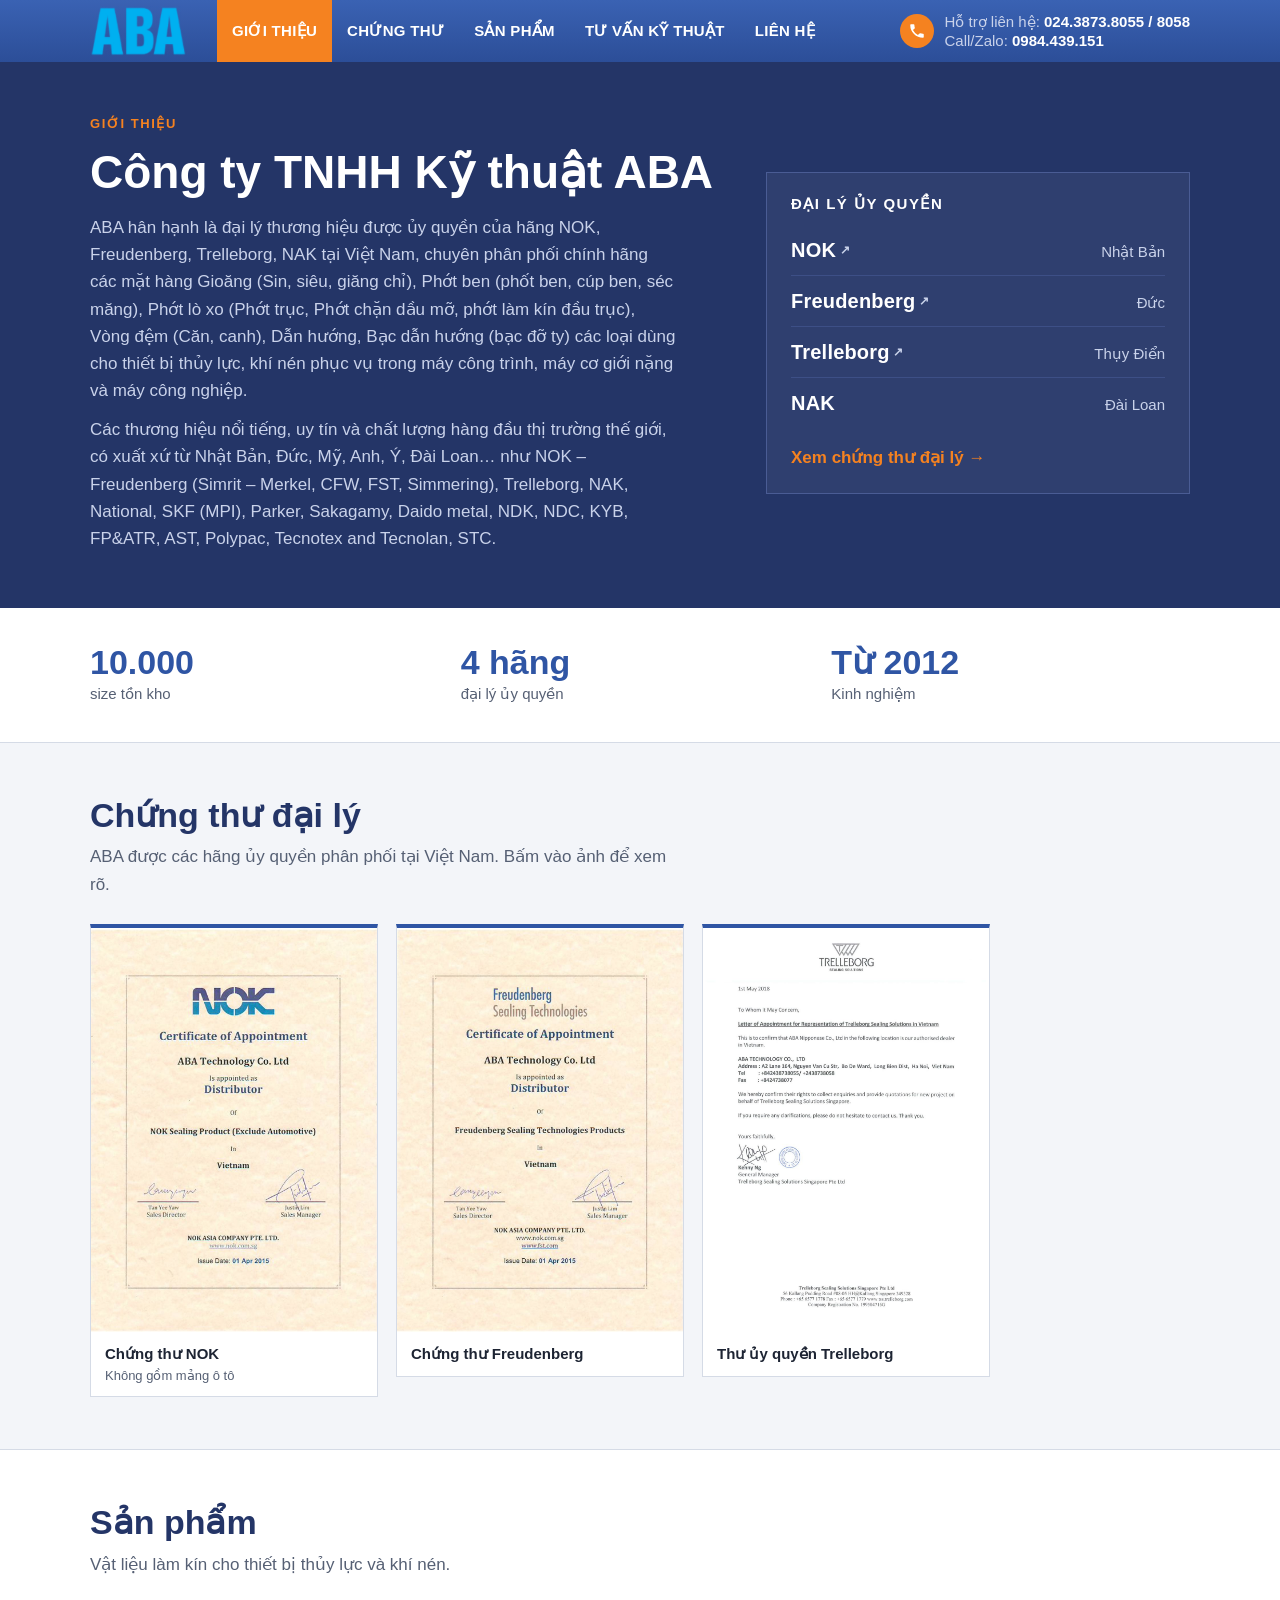
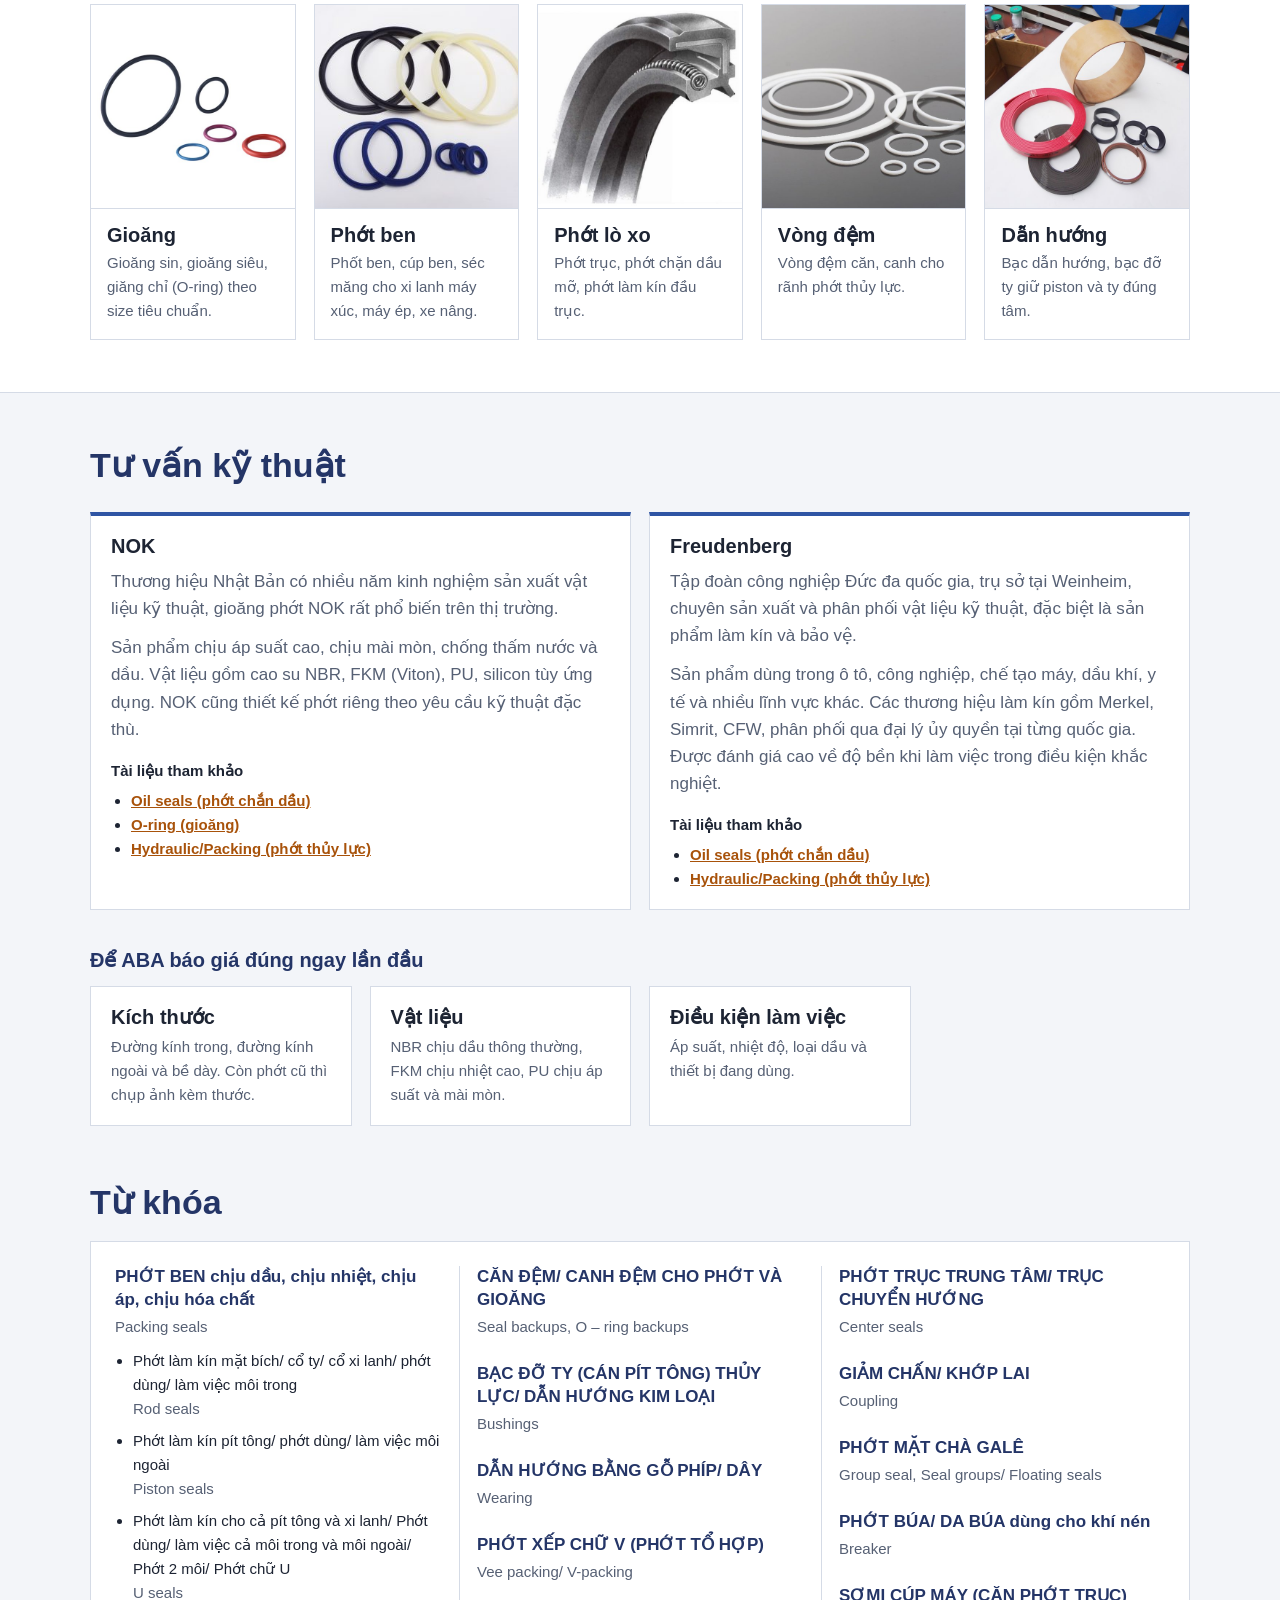
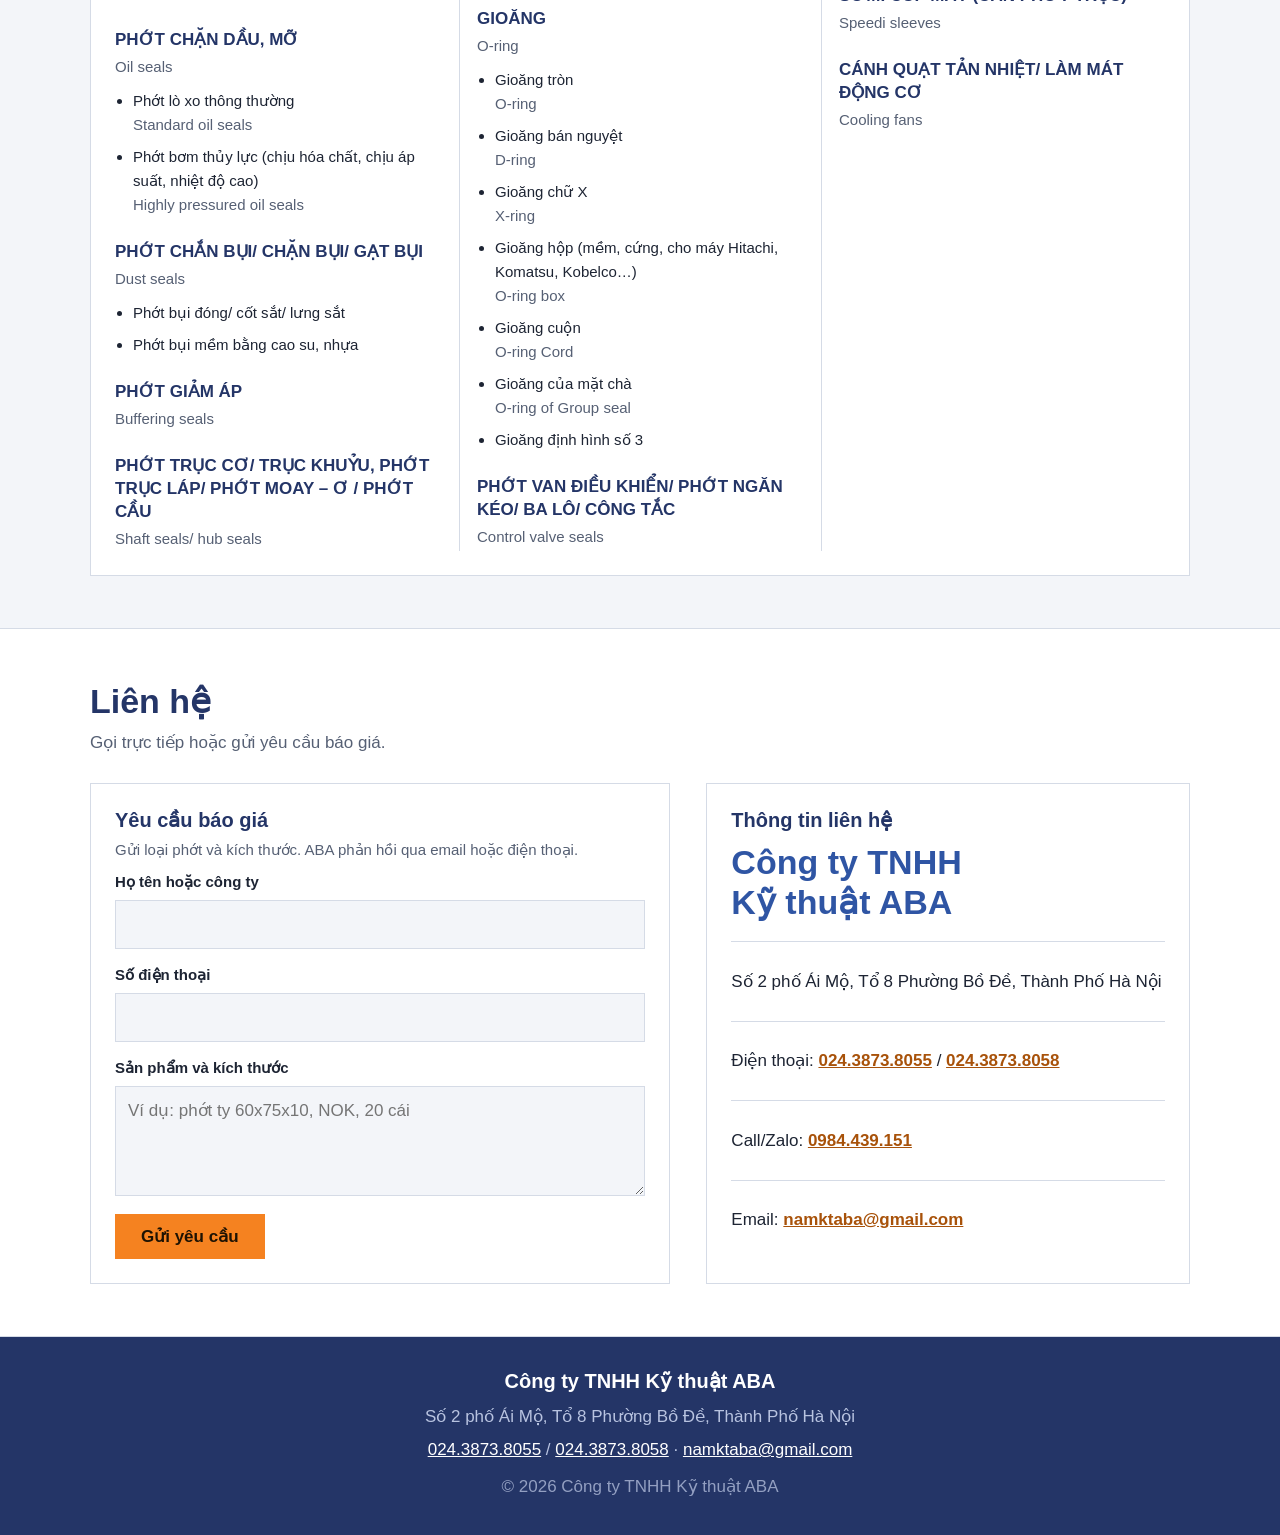
==== commit 8c605033: "Cập nhật mục Từ khóa, Liên hệ và bố cục các mục - Bỏ dòng giới thiệu dưới Tư vấn kỹ thuật - Từ khóa:" ====
--- a/public/index.html
+++ b/public/index.html
@@ -59,16 +59,34 @@
 </div></section>
 <section id="tu-van"><div class="wrap">
  <h2>Tư vấn kỹ thuật</h2>
- <p class="lead">Thông tin tóm tắt về hai hãng chính ABA phân phối, kèm link tài liệu của hãng để tra cứu.</p>
  <div class="tv">
   <article class="card"><h3>NOK</h3><p>Thương hiệu Nhật Bản có nhiều năm kinh nghiệm sản xuất vật liệu kỹ thuật, gioăng phớt NOK rất phổ biến trên thị trường.</p><p>Sản phẩm chịu áp suất cao, chịu mài mòn, chống thấm nước và dầu. Vật liệu gồm cao su NBR, FKM (Viton), PU, silicon tùy ứng dụng. NOK cũng thiết kế phớt riêng theo yêu cầu kỹ thuật đặc thù.</p><h4>Tài liệu tham khảo</h4><ul class="ref"><li><a href="https://www.nok.co.jp/en/product/seal/oilseal.html" target="_blank" rel="noopener noreferrer">Oil seals (phớt chắn dầu)</a></li><li><a href="https://www.nok.co.jp/en/product/seal/o-rings.html" target="_blank" rel="noopener noreferrer">O-ring (gioăng)</a></li><li><a href="https://www.nok.co.jp/en/product/seal/packing.html" target="_blank" rel="noopener noreferrer">Hydraulic/Packing (phớt thủy lực)</a></li></ul></article>
   <article class="card"><h3>Freudenberg</h3><p>Tập đoàn công nghiệp Đức đa quốc gia, trụ sở tại Weinheim, chuyên sản xuất và phân phối vật liệu kỹ thuật, đặc biệt là sản phẩm làm kín và bảo vệ.</p><p>Sản phẩm dùng trong ô tô, công nghiệp, chế tạo máy, dầu khí, y tế và nhiều lĩnh vực khác. Các thương hiệu làm kín gồm Merkel, Simrit, CFW, phân phối qua đại lý ủy quyền tại từng quốc gia. Được đánh giá cao về độ bền khi làm việc trong điều kiện khắc nghiệt.</p><h4>Tài liệu tham khảo</h4><ul class="ref"><li><a href="https://products.fst.com/eu/en/categories/radial-seals" target="_blank" rel="noopener noreferrer">Oil seals (phớt chắn dầu)</a></li><li><a href="https://products.fst.com/eu/en/categories/hydraulics" target="_blank" rel="noopener noreferrer">Hydraulic/Packing (phớt thủy lực)</a></li></ul></article>
  </div>
  <h3 class="sub">Để ABA báo giá đúng ngay lần đầu</h3>
  <div class="g"><div class="card"><h3>Kích thước</h3><p>Đường kính trong, đường kính ngoài và bề dày. Còn phớt cũ thì chụp ảnh kèm thước.</p></div><div class="card"><h3>Vật liệu</h3><p>NBR chịu dầu thông thường, FKM chịu nhiệt cao, PU chịu áp suất và mài mòn.</p></div><div class="card"><h3>Điều kiện làm việc</h3><p>Áp suất, nhiệt độ, loại dầu và thiết bị đang dùng.</p></div></div>
- <h3 class="sub">Từ khóa</h3>
- <p class="lead">Những tên gọi thường gặp ngoài xưởng. Cứ gọi theo cách quen dùng, ABA sẽ tra đúng mã.</p>
- <div class="tags"><span>phớt ben</span><span>phốt ben</span><span>cúp ben</span><span>séc măng</span><span>phớt trục</span><span>phớt chặn dầu mỡ</span><span>phớt lò xo</span><span>gioăng sin</span><span>gioăng siêu</span><span>giăng chỉ</span><span>vòng đệm căn</span><span>bạc đỡ ty</span><span>bạc dẫn hướng</span></div>
+ <h2 class="kw-title">Từ khóa</h2>
+ <div class="kwbox">
+ <div class="kw">
+ <article><h4>PHỚT BEN chịu dầu, chịu nhiệt, chịu áp, chịu hóa chất</h4><span class="en">Packing seals</span><ul><li>Phớt làm kín mặt bích/ cổ ty/ cổ xi lanh/ phớt dùng/ làm việc môi trong<em>Rod seals</em></li><li>Phớt làm kín pít tông/ phớt dùng/ làm việc môi ngoài<em>Piston seals</em></li><li>Phớt làm kín cho cả pít tông và xi lanh/ Phớt dùng/ làm việc cả môi trong và môi ngoài/ Phớt 2 môi/ Phớt chữ U<em>U seals</em></li></ul></article>
+ <article><h4>PHỚT CHẶN DẦU, MỠ</h4><span class="en">Oil seals</span><ul><li>Phớt lò xo thông thường<em>Standard oil seals</em></li><li>Phớt bơm thủy lực (chịu hóa chất, chịu áp suất, nhiệt độ cao)<em>Highly pressured oil seals</em></li></ul></article>
+ <article><h4>PHỚT CHẮN BỤI/ CHẶN BỤI/ GẠT BỤI</h4><span class="en">Dust seals</span><ul><li>Phớt bụi đóng/ cốt sắt/ lưng sắt</li><li>Phớt bụi mềm bằng cao su, nhựa</li></ul></article>
+ <article><h4>PHỚT GIẢM ÁP</h4><span class="en">Buffering seals</span></article>
+ <article><h4>PHỚT TRỤC CƠ/ TRỤC KHUỶU, PHỚT TRỤC LÁP/ PHỚT MOAY – Ơ / PHỚT CẦU</h4><span class="en">Shaft seals/ hub seals</span></article>
+ <article><h4>CĂN ĐỆM/ CANH ĐỆM CHO PHỚT VÀ GIOĂNG</h4><span class="en">Seal backups, O – ring backups</span></article>
+ <article><h4>BẠC ĐỠ TY (CÁN PÍT TÔNG) THỦY LỰC/ DẪN HƯỚNG KIM LOẠI</h4><span class="en">Bushings</span></article>
+ <article><h4>DẪN HƯỚNG BẰNG GỖ PHÍP/ DÂY</h4><span class="en">Wearing</span></article>
+ <article><h4>PHỚT XẾP CHỮ V (PHỚT TỔ HỢP)</h4><span class="en">Vee packing/ V-packing</span></article>
+ <article><h4>GIOĂNG</h4><span class="en">O-ring</span><ul><li>Gioăng tròn<em>O-ring</em></li><li>Gioăng bán nguyệt<em>D-ring</em></li><li>Gioăng chữ X<em>X-ring</em></li><li>Gioăng hộp (mềm, cứng, cho máy Hitachi, Komatsu, Kobelco…)<em>O-ring box</em></li><li>Gioăng cuộn<em>O-ring Cord</em></li><li>Gioăng của mặt chà<em>O-ring of Group seal</em></li><li>Gioăng định hình số 3</li></ul></article>
+ <article><h4>PHỚT VAN ĐIỀU KHIỂN/ PHỚT NGĂN KÉO/ BA LÔ/ CÔNG TẮC</h4><span class="en">Control valve seals</span></article>
+ <article><h4>PHỚT TRỤC TRUNG TÂM/ TRỤC CHUYỂN HƯỚNG</h4><span class="en">Center seals</span></article>
+ <article><h4>GIẢM CHẤN/ KHỚP LAI</h4><span class="en">Coupling</span></article>
+ <article><h4>PHỚT MẶT CHÀ GALÊ</h4><span class="en">Group seal, Seal groups/ Floating seals</span></article>
+ <article><h4>PHỚT BÚA/ DA BÚA dùng cho khí nén</h4><span class="en">Breaker</span></article>
+ <article><h4>SƠMI CÚP MÁY (CĂN PHỚT TRỤC)</h4><span class="en">Speedi sleeves</span></article>
+ <article><h4>CÁNH QUẠT TẢN NHIỆT/ LÀM MÁT ĐỘNG CƠ</h4><span class="en">Cooling fans</span></article>
+ </div>
+ </div>
 </div></section>
 <section class="alt-bg" id="lien-he"><div class="wrap">
  <h2>Liên hệ</h2>
@@ -84,13 +102,15 @@
     <button class="btn" type="submit">Gửi yêu cầu</button>
    </form>
   </div>
-  <div class="info">
+  <div class="card info">
    <h3>Thông tin liên hệ</h3>
    <p class="name">Công ty TNHH Kỹ thuật ABA</p>
-   <p>Số 2 phố Ái Mộ, Tổ 8 Phường Bồ Đề, Thành Phố Hà Nội</p>
-   <p>Điện thoại: <a href="tel:+842438738055">024.3873.8055</a> / <a href="tel:+842438738058">024.3873.8058</a></p>
-   <p>Call/Zalo: <a href="tel:+84984439151">0984.439.151</a></p>
-   <p>Email: <a href="mailto:namktaba@gmail.com">namktaba@gmail.com</a></p>
+   <div class="rows">
+    <p><span>Số 2 phố Ái Mộ, Tổ 8 Phường Bồ Đề, Thành Phố Hà Nội</span></p>
+    <p><span>Điện thoại: <a href="tel:+842438738055">024.3873.8055</a> / <a href="tel:+842438738058">024.3873.8058</a></span></p>
+    <p><span>Call/Zalo: <a href="tel:+84984439151">0984.439.151</a></span></p>
+    <p><span>Email: <a href="mailto:namktaba@gmail.com">namktaba@gmail.com</a></span></p>
+   </div>
   </div>
  </div>
 </div></section>
--- a/public/css/style.css
+++ b/public/css/style.css
@@ -160,3 +160,25 @@
 @media (max-width:460px){.hot b span.l{display:block}.hot{gap:8px}.nav .logo{padding-inline:max(12px,env(safe-area-inset-left,0px)) 8px}.nav .logo img{height:46px}}
 @media (max-width:340px){.hot i{display:none}.nav .links a{font-size:var(--fs-xs);padding:11px 5px}}
 @media (max-width:420px){.stats b{font-size:var(--fs-lg)}}
+h2+.tv{margin-top:26px}
+/* Mục Liên hệ: hai khung cùng chiều cao, đầu cột thẳng hàng */
+.ct{align-items:stretch}
+.card.form,.card.info{padding:24px}
+.card.info{display:flex;flex-direction:column}
+.info h3{margin-bottom:10px}
+.info .name{margin:0 0 18px;line-height:1.2}
+.info .rows{flex:1;display:grid;grid-auto-rows:1fr}
+.info .rows span{text-wrap:balance}
+.info .rows p{margin:0;display:flex;align-items:center;padding-block:12px;border-top:1px solid var(--line);color:var(--ink);font-size:var(--fs-base)}
+/* Từ khóa: toàn bộ danh mục nằm trong một khung */
+.kw-title{margin-top:56px}
+.kwbox{margin-top:18px;background:var(--surface);border:1px solid var(--line);padding:24px}
+.kw{columns:3 260px;column-gap:36px;column-rule:1px solid var(--line)}
+.kw article{break-inside:avoid;margin:0 0 24px}
+.kw h4{margin:0;font-size:var(--fs-base);line-height:1.35;color:var(--head)}
+.kw .en{display:block;margin-top:3px;color:var(--mute);font-size:var(--fs-sm)}
+.kw ul{margin:10px 0 0;padding-left:18px;font-size:var(--fs-sm)}
+.kw li{margin-bottom:8px}
+.kw li:last-child{margin-bottom:0}
+.kw li em{display:block;font-style:normal;color:var(--mute)}
+@media (max-width:760px){.kwbox{padding:18px}}
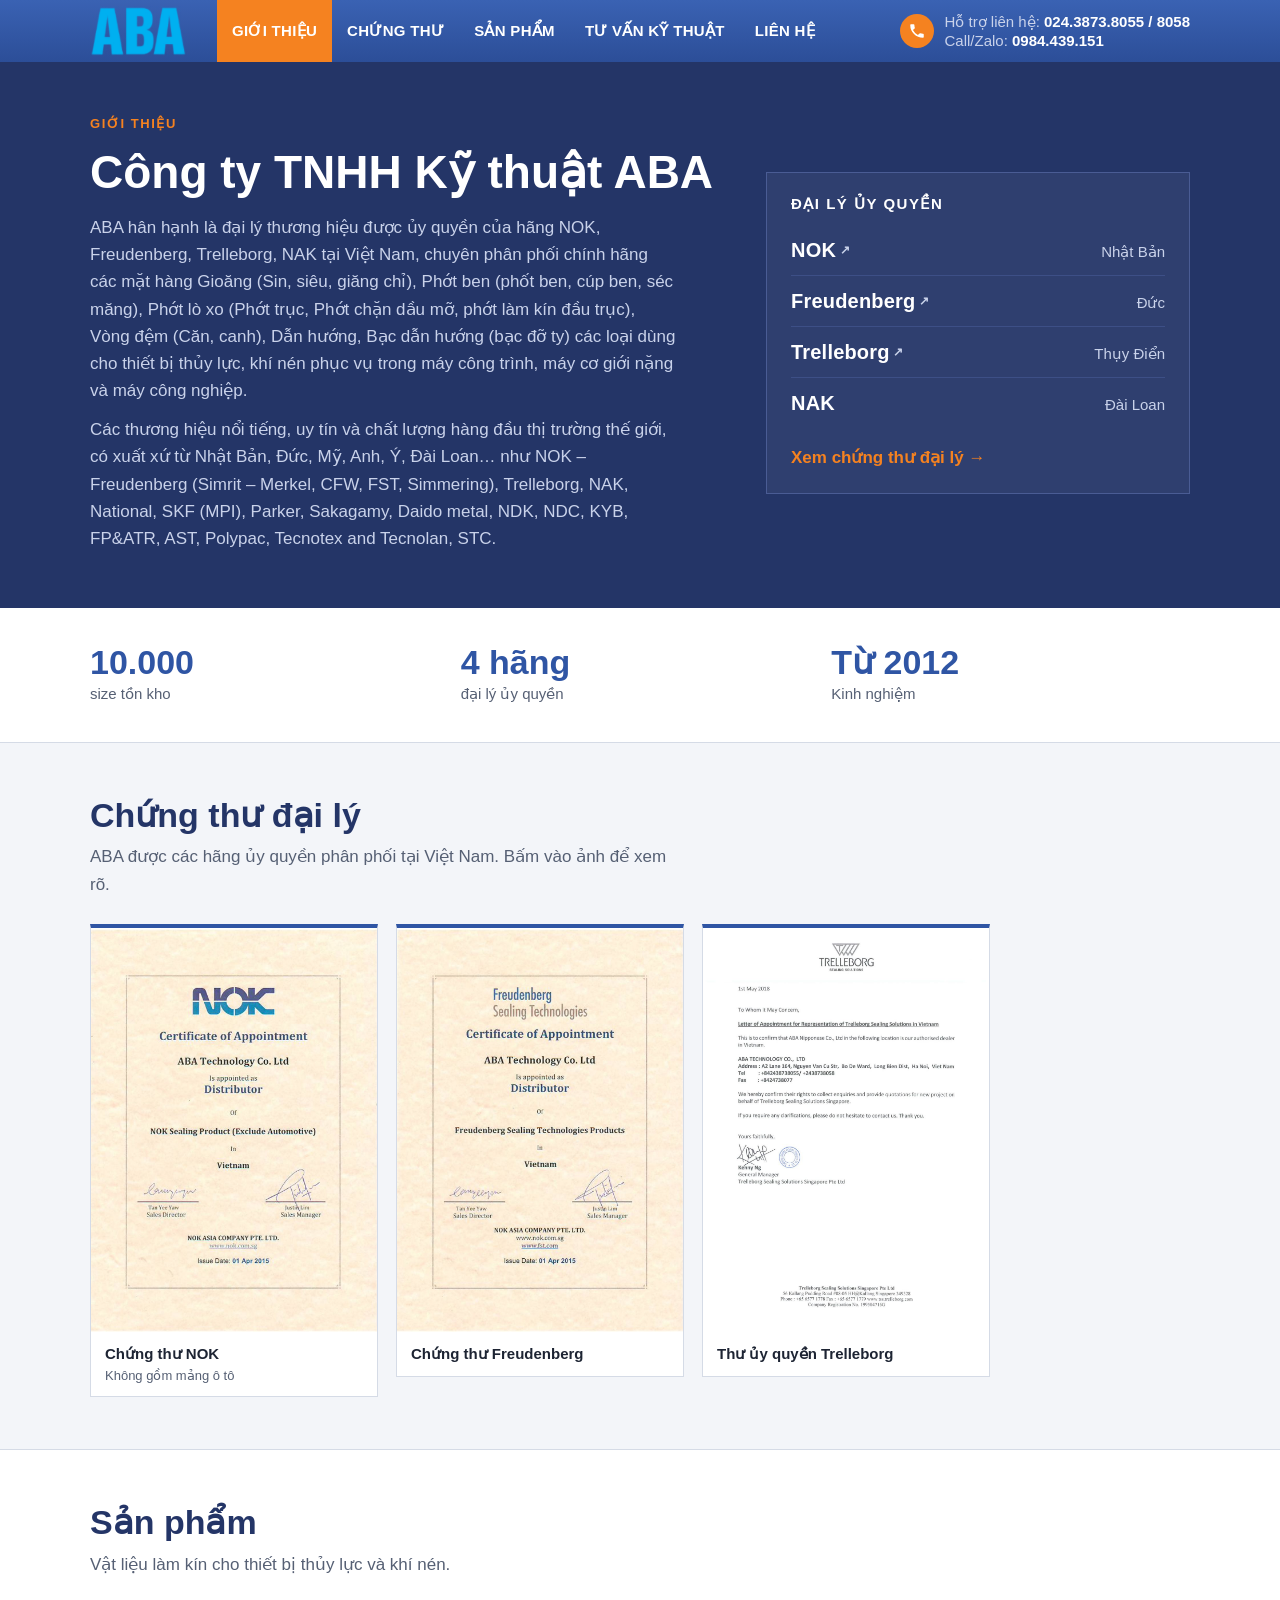
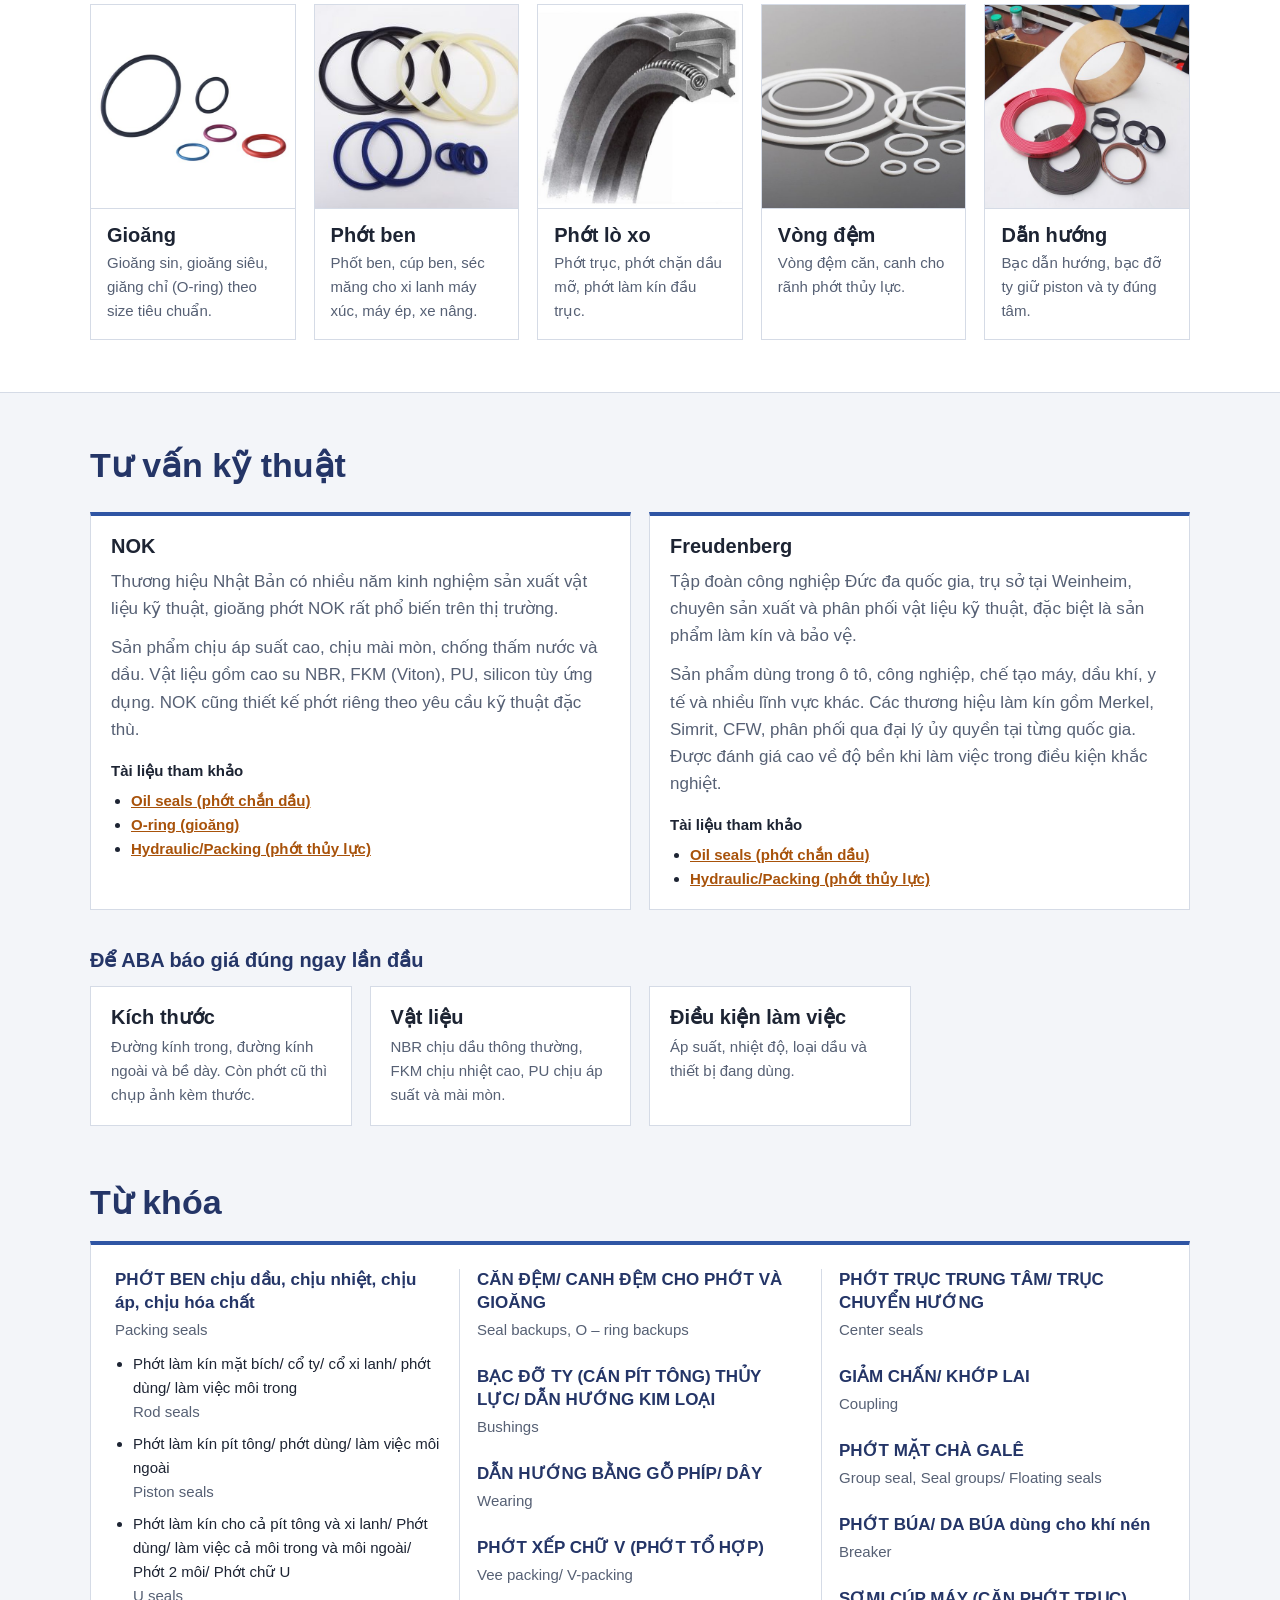
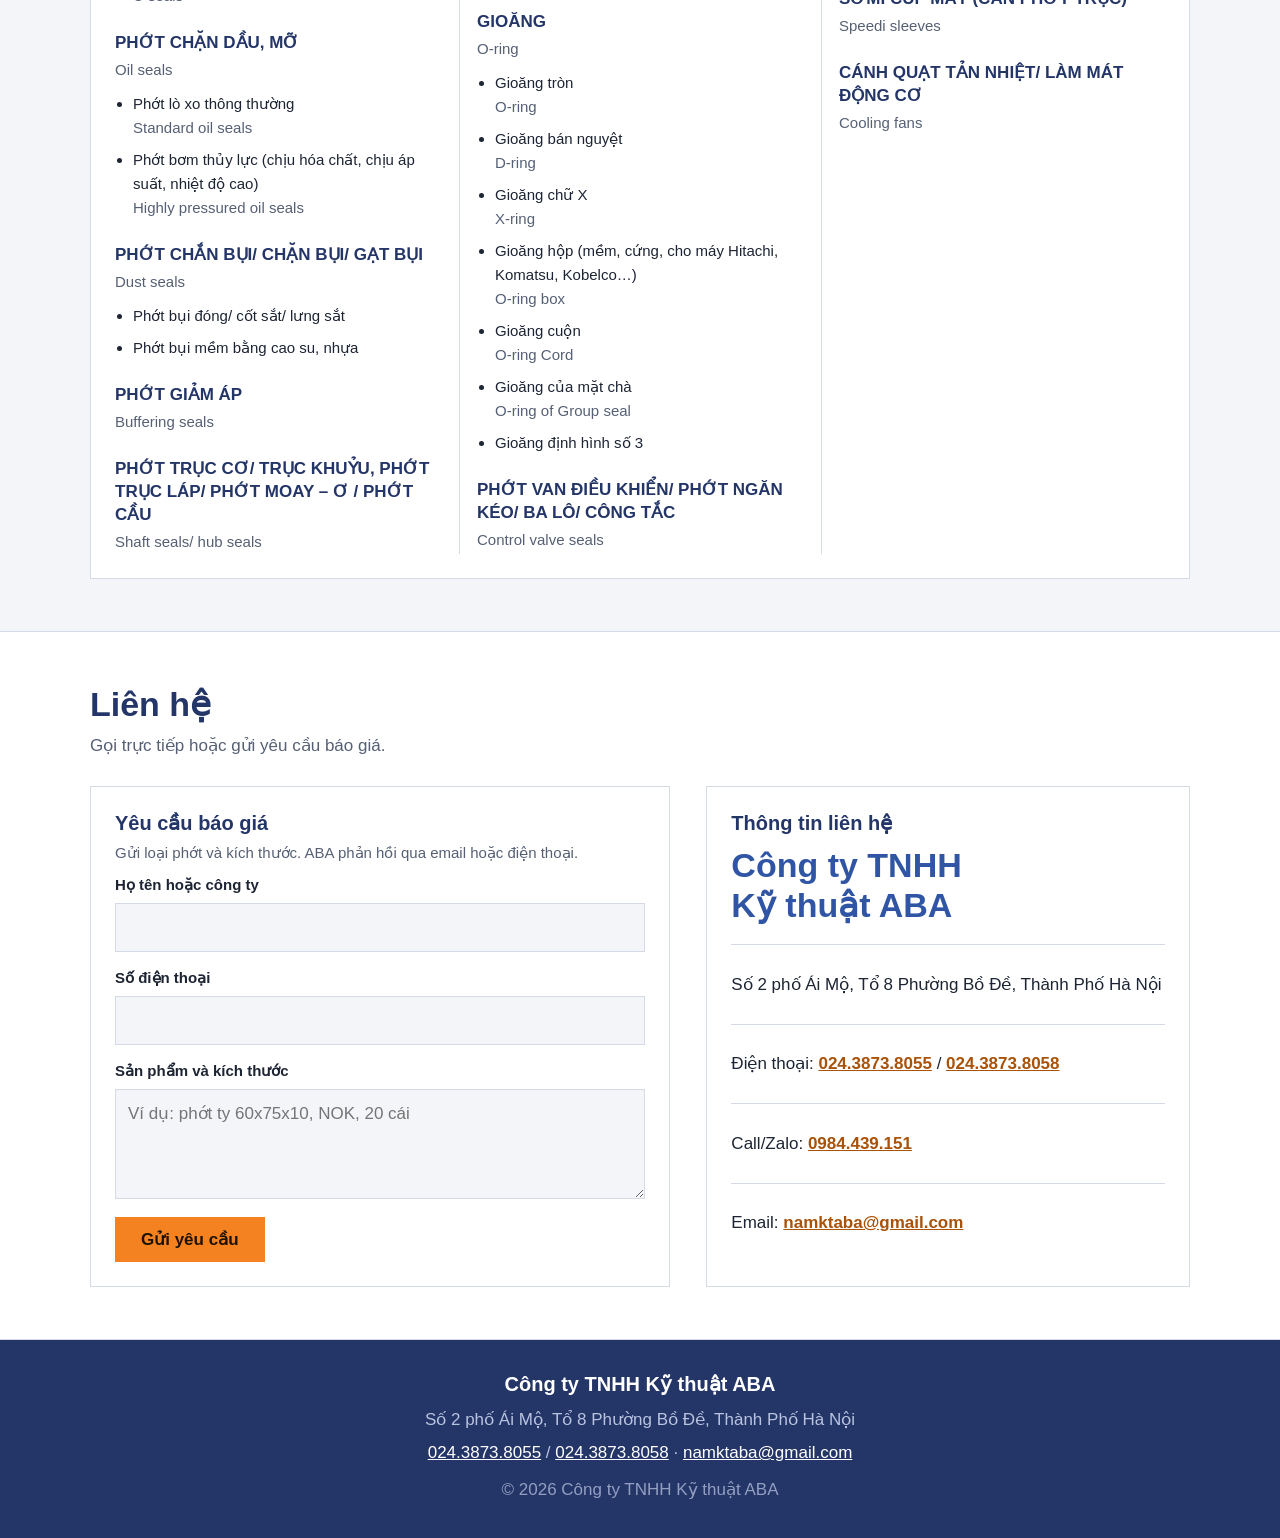
==== commit 3f376204: "Sửa lỗi giao diện cũ bị lưu trong trình duyệt, thêm viền xanh cho khung Từ khóa - CSS và JS luôn đượ" ====
--- a/public/index.html
+++ b/public/index.html
@@ -12,7 +12,7 @@
 <meta property="og:image" content="https://kythuataba.vn/images/aba-logo.jpg">
 <meta name="theme-color" content="#2f55a4">
 <link rel="icon" href="images/favicon.svg" type="image/svg+xml">
-<link rel="stylesheet" href="css/style.css">
+<link rel="stylesheet" href="css/style.css?v=20261027">
 <script type="application/ld+json">{"@context":"https://schema.org","@type":"LocalBusiness","name":"Công ty TNHH Kỹ thuật ABA","url":"https://kythuataba.vn","logo":"https://kythuataba.vn/images/aba-logo.jpg","telephone":"+842438738055","email":"namktaba@gmail.com","address":{"@type":"PostalAddress","streetAddress":"Số 2 phố Ái Mộ, Tổ 8, Phường Bồ Đề","addressLocality":"Hà Nội","addressCountry":"VN"}}</script>
 </head>
 <body>
@@ -117,6 +117,6 @@
 </main>
 <footer><div class="wrap"><p><strong>Công ty TNHH Kỹ thuật ABA</strong></p><p>Số 2 phố Ái Mộ, Tổ 8 Phường Bồ Đề, Thành Phố Hà Nội</p><p><a href="tel:+842438738055">024.3873.8055</a> / <a href="tel:+842438738058">024.3873.8058</a> · <a href="mailto:namktaba@gmail.com">namktaba@gmail.com</a></p><p class="copy">© 2026 Công ty TNHH Kỹ thuật ABA</p></div></footer>
 <dialog id="lb" aria-label="Xem chứng thư"><img alt=""></dialog>
-<script src="js/main.js" defer></script>
+<script src="js/main.js?v=20261027" defer></script>
 </body>
 </html>
--- a/public/css/style.css
+++ b/public/css/style.css
@@ -172,7 +172,7 @@
 .info .rows p{margin:0;display:flex;align-items:center;padding-block:12px;border-top:1px solid var(--line);color:var(--ink);font-size:var(--fs-base)}
 /* Từ khóa: toàn bộ danh mục nằm trong một khung */
 .kw-title{margin-top:56px}
-.kwbox{margin-top:18px;background:var(--surface);border:1px solid var(--line);padding:24px}
+.kwbox{margin-top:18px;background:var(--surface);border:1px solid var(--line);border-top:4px solid var(--blue);padding:24px}
 .kw{columns:3 260px;column-gap:36px;column-rule:1px solid var(--line)}
 .kw article{break-inside:avoid;margin:0 0 24px}
 .kw h4{margin:0;font-size:var(--fs-base);line-height:1.35;color:var(--head)}
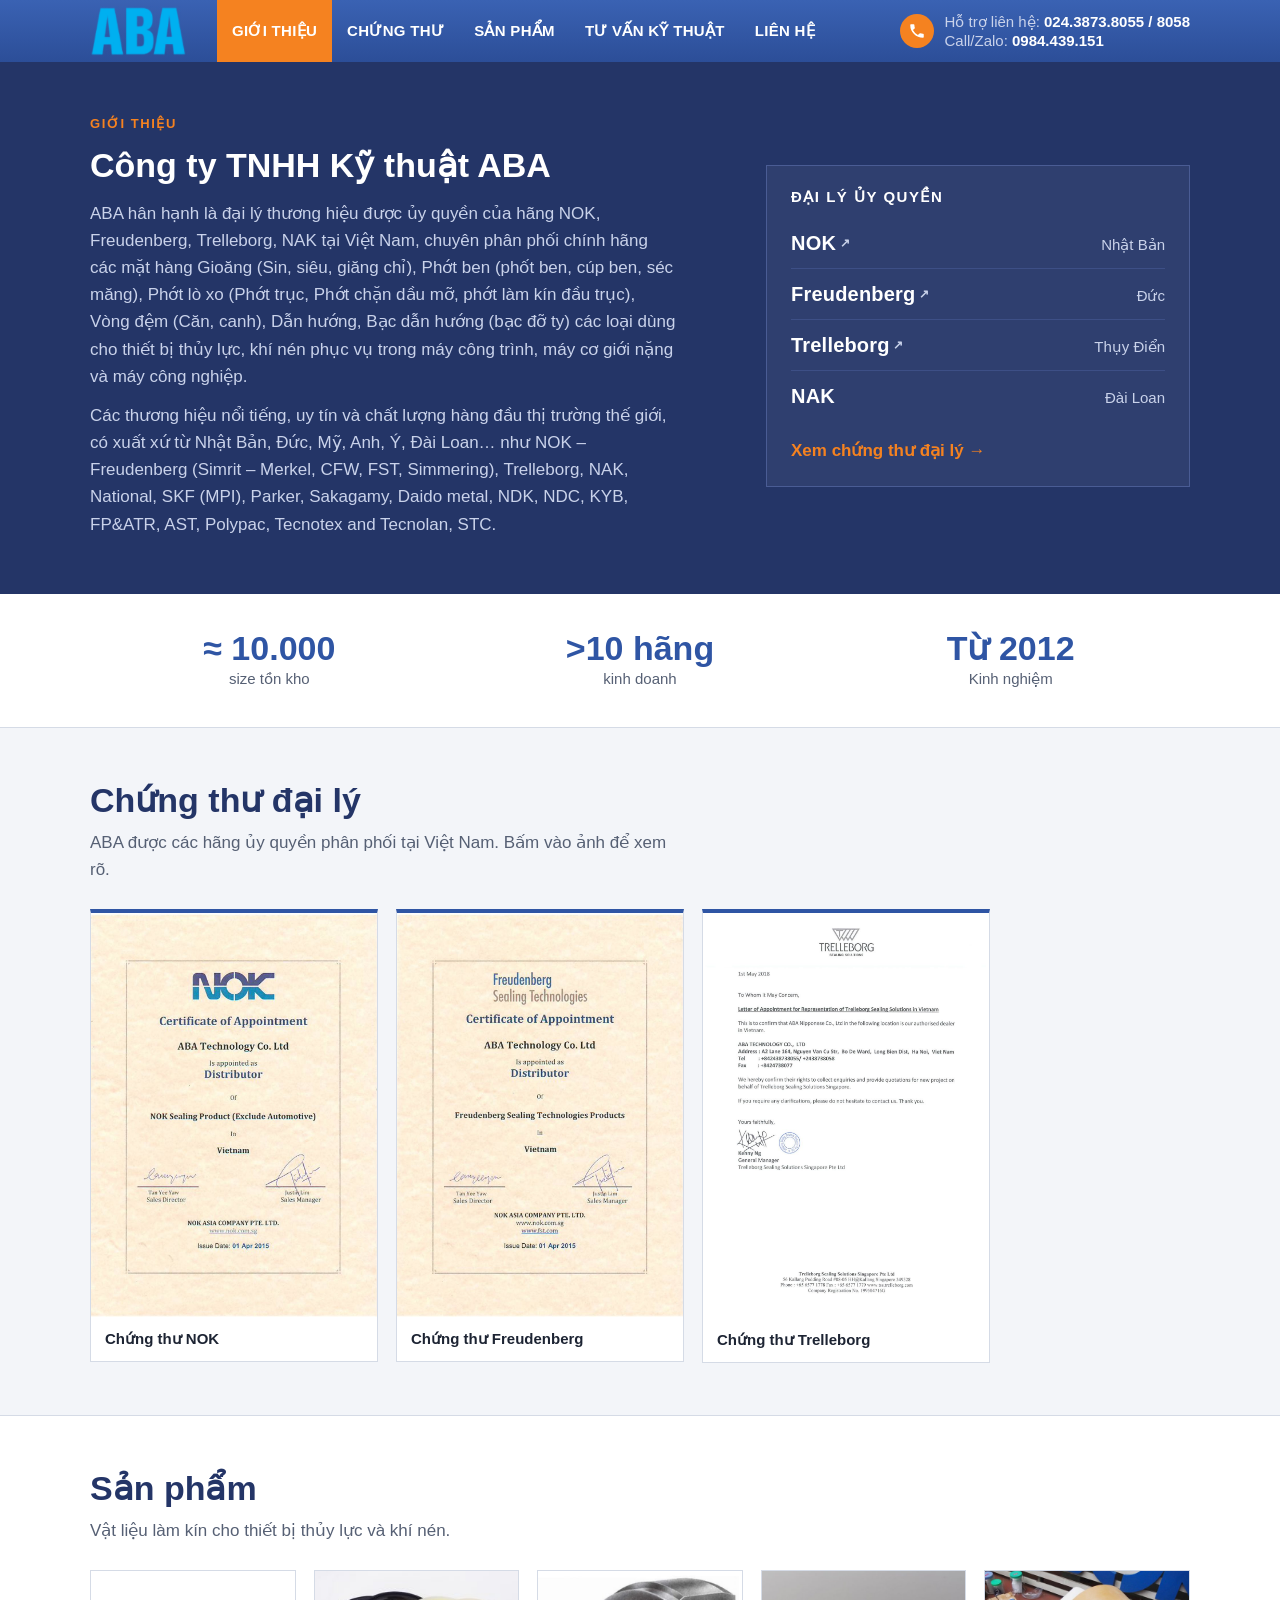
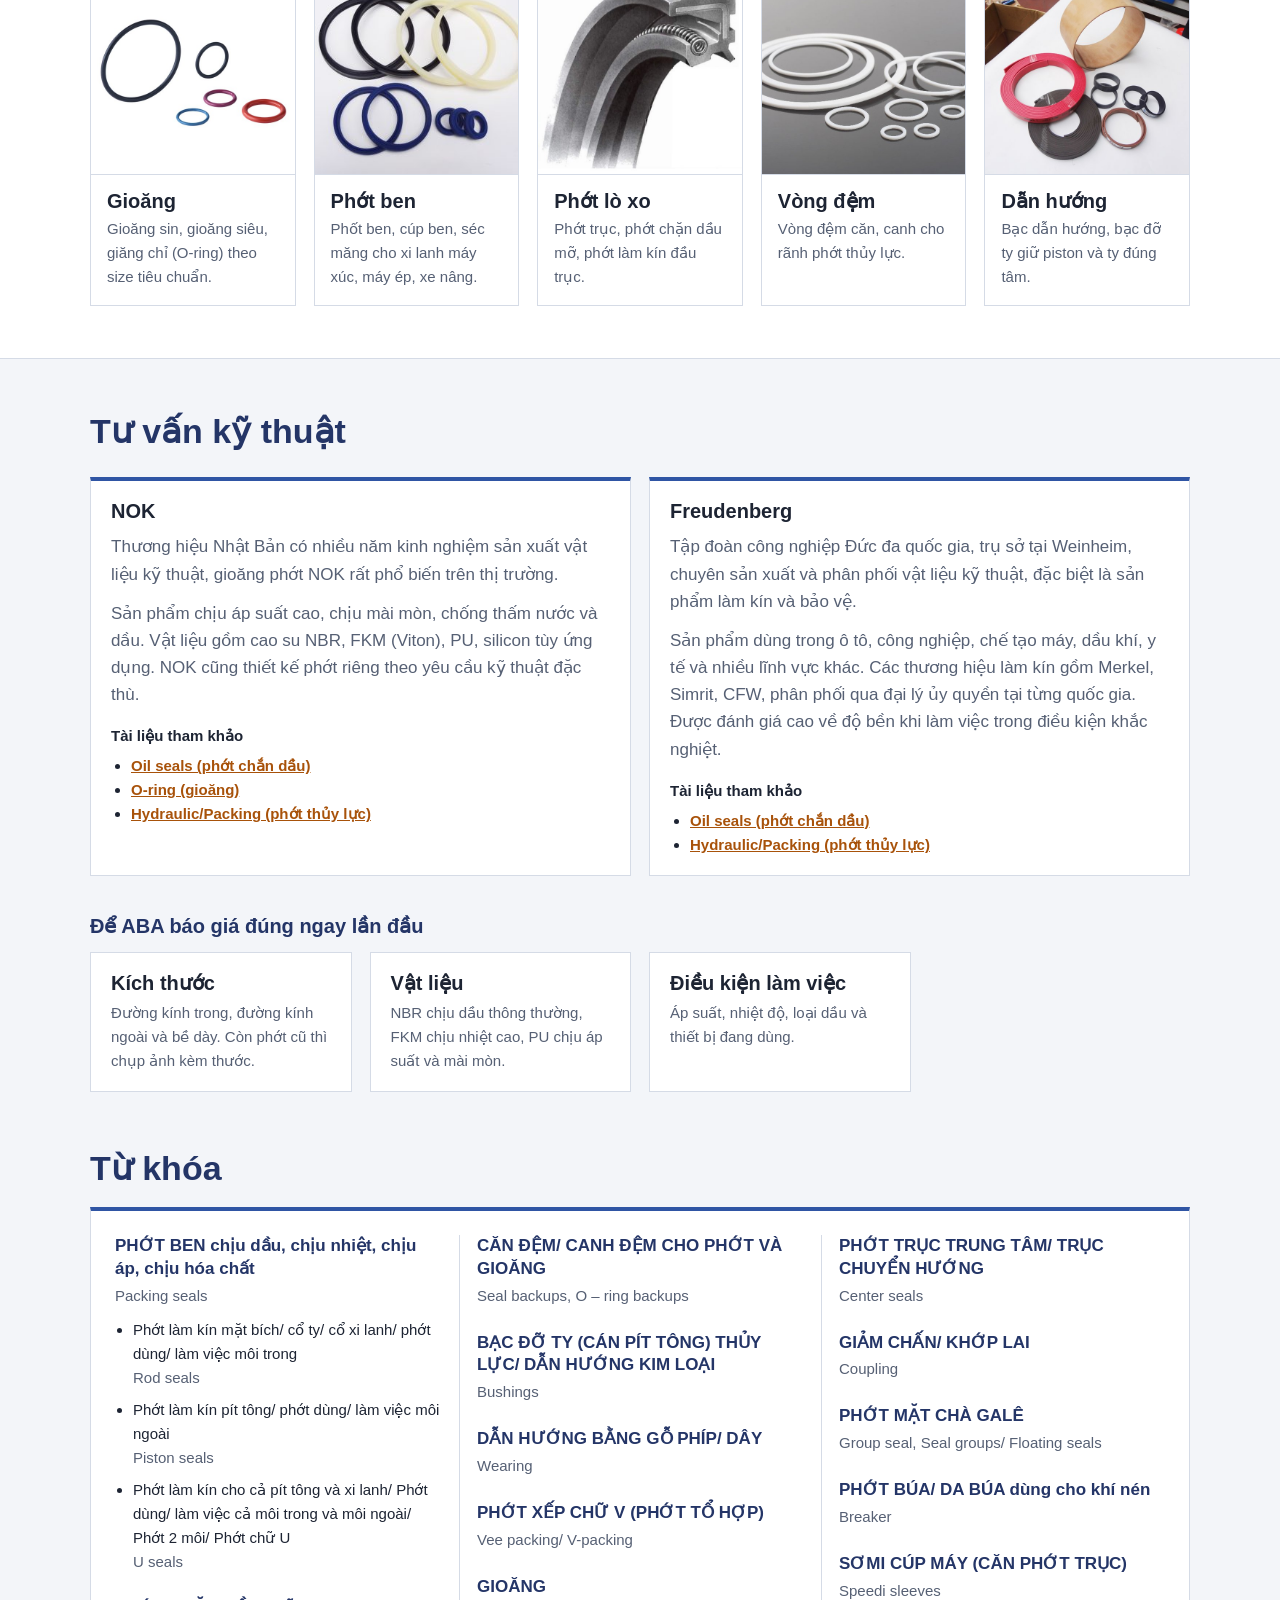
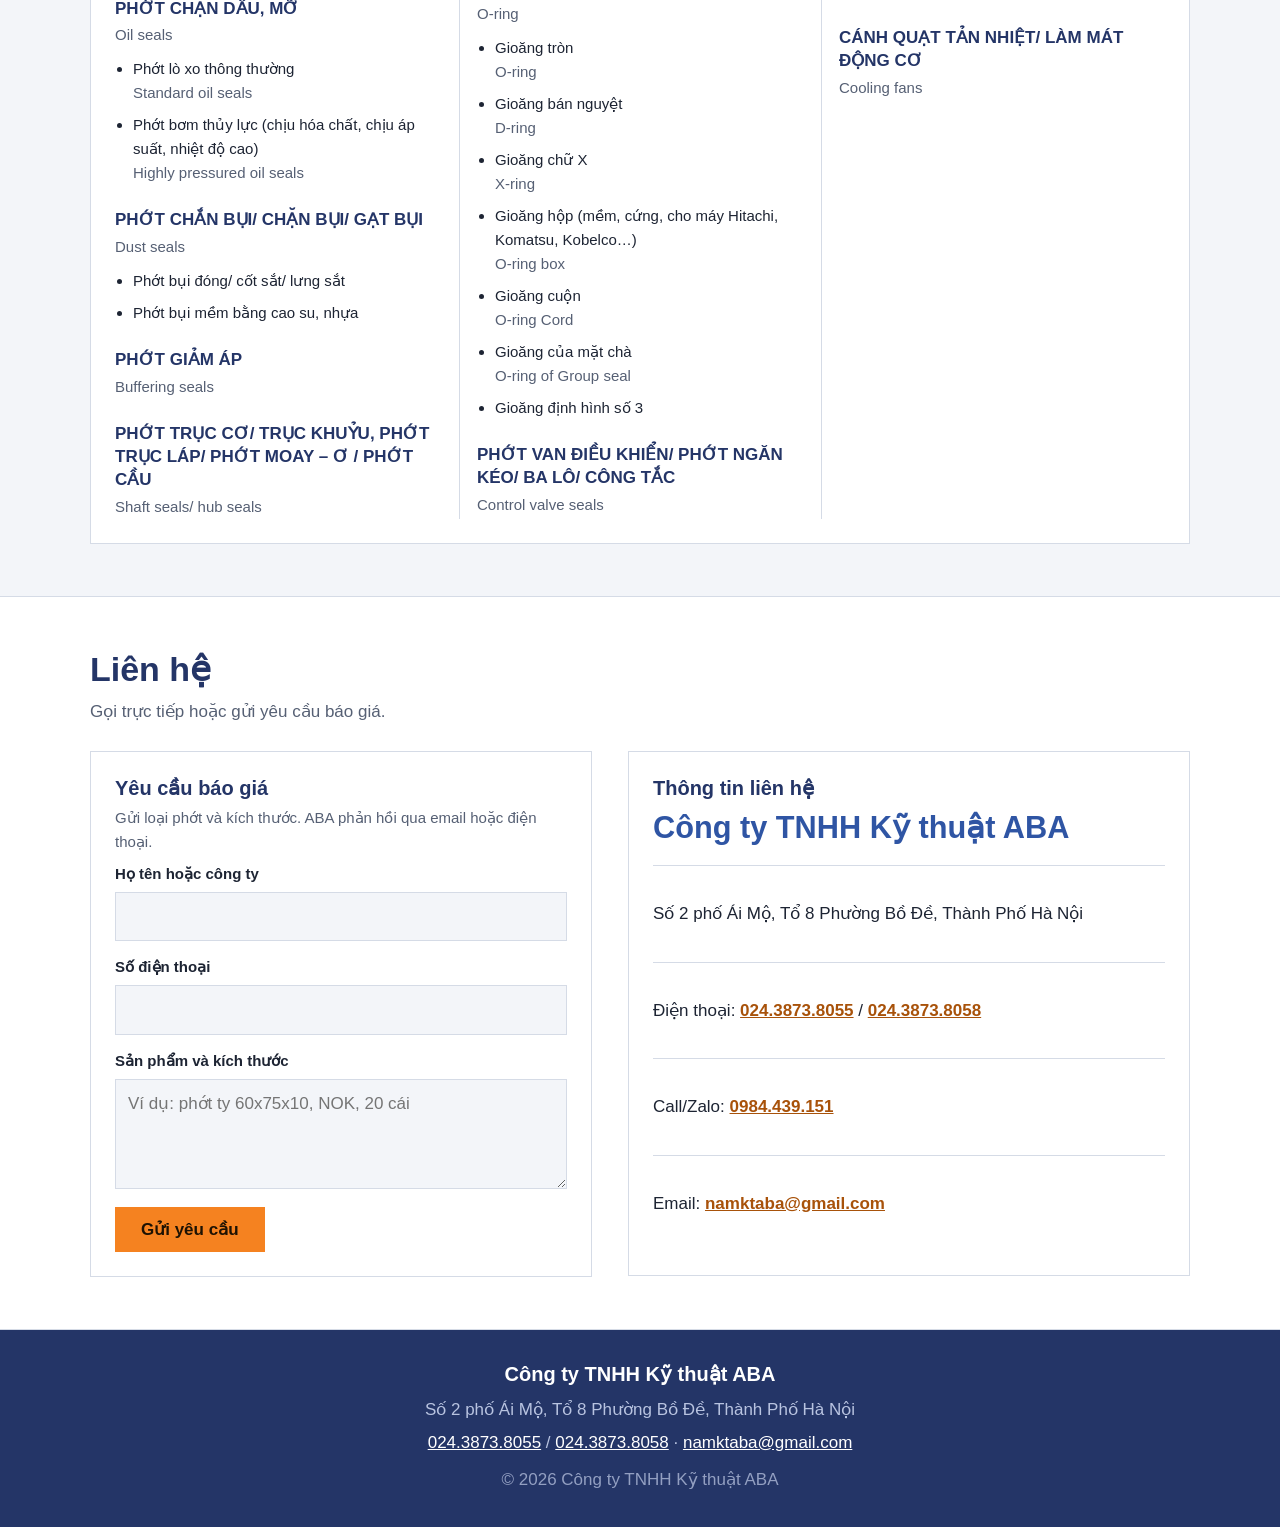
==== commit e2ca1e02: "Chỉnh tên công ty một dòng, dải số liệu, bỏ dòng ô tô, đổi tên chứng thư Trelleborg Co-Authored-By: " ====
--- a/public/index.html
+++ b/public/index.html
@@ -4,11 +4,11 @@
 <meta charset="utf-8">
 <meta name="viewport" content="width=device-width, initial-scale=1, viewport-fit=cover">
 <title>Kỹ thuật ABA – Phớt, gioăng thủy lực chính hãng NOK, Freudenberg, Trelleborg</title>
-<meta name="description" content="Đại lý ủy quyền NOK, Freudenberg, Trelleborg, NAK tại Việt Nam. Phớt ben, phớt trục, gioăng, bạc dẫn hướng. Tồn kho 10.000 size tại Hà Nội.">
+<meta name="description" content="Đại lý ủy quyền NOK, Freudenberg, Trelleborg, NAK tại Việt Nam. Phớt ben, phớt trục, gioăng, bạc dẫn hướng. Tồn kho ≈ 10.000 size tại Hà Nội.">
 <link rel="canonical" href="https://kythuataba.vn/">
 <meta property="og:type" content="website">
 <meta property="og:title" content="Kỹ thuật ABA – Phớt, gioăng thủy lực chính hãng NOK, Freudenberg, Trelleborg">
-<meta property="og:description" content="Đại lý ủy quyền NOK, Freudenberg, Trelleborg, NAK tại Việt Nam. Phớt ben, phớt trục, gioăng, bạc dẫn hướng. Tồn kho 10.000 size tại Hà Nội.">
+<meta property="og:description" content="Đại lý ủy quyền NOK, Freudenberg, Trelleborg, NAK tại Việt Nam. Phớt ben, phớt trục, gioăng, bạc dẫn hướng. Tồn kho ≈ 10.000 size tại Hà Nội.">
 <meta property="og:image" content="https://kythuataba.vn/images/aba-logo.jpg">
 <meta name="theme-color" content="#2f55a4">
 <link rel="icon" href="images/favicon.svg" type="image/svg+xml">
@@ -36,14 +36,14 @@
   <a href="#chung-thu">Xem chứng thư đại lý</a>
  </aside>
 </div></section>
-<div class="stats"><div class="wrap"><div><b>10.000</b>size tồn kho</div><div><b>4 hãng</b>đại lý ủy quyền</div><div><b>Từ 2012</b>Kinh nghiệm</div></div></div>
+<div class="stats"><div class="wrap"><div><b>≈ 10.000</b>size tồn kho</div><div><b>&gt;10 hãng</b>kinh doanh</div><div><b>Từ 2012</b>Kinh nghiệm</div></div></div>
 <section id="chung-thu"><div class="wrap">
  <h2>Chứng thư đại lý</h2>
  <p class="lead">ABA được các hãng ủy quyền phân phối tại Việt Nam. Bấm vào ảnh để xem rõ.</p>
  <div class="certs three">
-  <figure><button class="cz" type="button" aria-label="Phóng to chứng thư NOK"><img src="images/aba-chung-thu-nok.jpg" alt="Chứng thư đại lý NOK" width="1000" height="1412" loading="lazy"></button><figcaption>Chứng thư NOK<small>Không gồm mảng ô tô</small></figcaption></figure>
+  <figure><button class="cz" type="button" aria-label="Phóng to chứng thư NOK"><img src="images/aba-chung-thu-nok.jpg" alt="Chứng thư đại lý NOK" width="1000" height="1412" loading="lazy"></button><figcaption>Chứng thư NOK</figcaption></figure>
   <figure><button class="cz" type="button" aria-label="Phóng to chứng thư Freudenberg"><img src="images/aba-chung-thu-freudenberg.jpg" alt="Chứng thư đại lý Freudenberg" width="1000" height="1412" loading="lazy"></button><figcaption>Chứng thư Freudenberg</figcaption></figure>
-  <figure><button class="cz" type="button" aria-label="Phóng to thư ủy quyền Trelleborg"><img src="images/aba-thu-trelleborg.jpg" alt="Thư ủy quyền Trelleborg" width="1100" height="1556" loading="lazy"></button><figcaption>Thư ủy quyền Trelleborg</figcaption></figure>
+  <figure><button class="cz" type="button" aria-label="Phóng to chứng thư Trelleborg"><img src="images/aba-thu-trelleborg.jpg" alt="Chứng thư đại lý Trelleborg" width="1100" height="1556" loading="lazy"></button><figcaption>Chứng thư Trelleborg</figcaption></figure>
  </div>
 </div></section>
 <section class="alt-bg" id="san-pham"><div class="wrap">
--- a/public/css/style.css
+++ b/public/css/style.css
@@ -111,7 +111,7 @@
 .tags span{border:1px solid var(--line);background:var(--bg);padding:6px 14px;border-radius:20px;font-size:var(--fs-sm)}
 
 /* Liên hệ */
-.ct{display:grid;grid-template-columns:minmax(0,1.2fr) minmax(0,1fr);gap:36px;align-items:start}
+.ct{display:grid;grid-template-columns:minmax(0,1fr) minmax(0,1.12fr);gap:36px;align-items:start}
 .card.form{padding:24px}
 form{display:grid;gap:6px}
 label{font-weight:700;font-size:var(--fs-sm);margin-top:8px}
@@ -182,3 +182,14 @@
 .kw li:last-child{margin-bottom:0}
 .kw li em{display:block;font-style:normal;color:var(--mute)}
 @media (max-width:760px){.kwbox{padding:18px}}
+/* Tên công ty ở Liên hệ: luôn một dòng, chữ tự nhỏ lại theo bề rộng khung */
+.card.info{container-type:inline-size}
+.info .name{white-space:nowrap;font-size:clamp(16px,6cqw,var(--fs-xl))}
+@media (max-width:1100px){.ct{grid-template-columns:1fr}}
+/* Tiêu đề Giới thiệu: một dòng, không dài hơn đoạn giới thiệu bên dưới */
+.intro{container-type:inline-size}
+.banner .intro h1{font-size:clamp(20px,6.2cqw,var(--fs-xl));white-space:nowrap}
+/* Dải số liệu: số và chữ bên dưới cùng căn giữa từng ô */
+.stats .wrap{grid-template-columns:repeat(3,1fr)}
+.stats div{text-align:center;white-space:nowrap}
+@media (max-width:420px){.stats .wrap{grid-template-columns:repeat(3,1fr);gap:4px}.stats div{font-size:var(--fs-xs)}}
